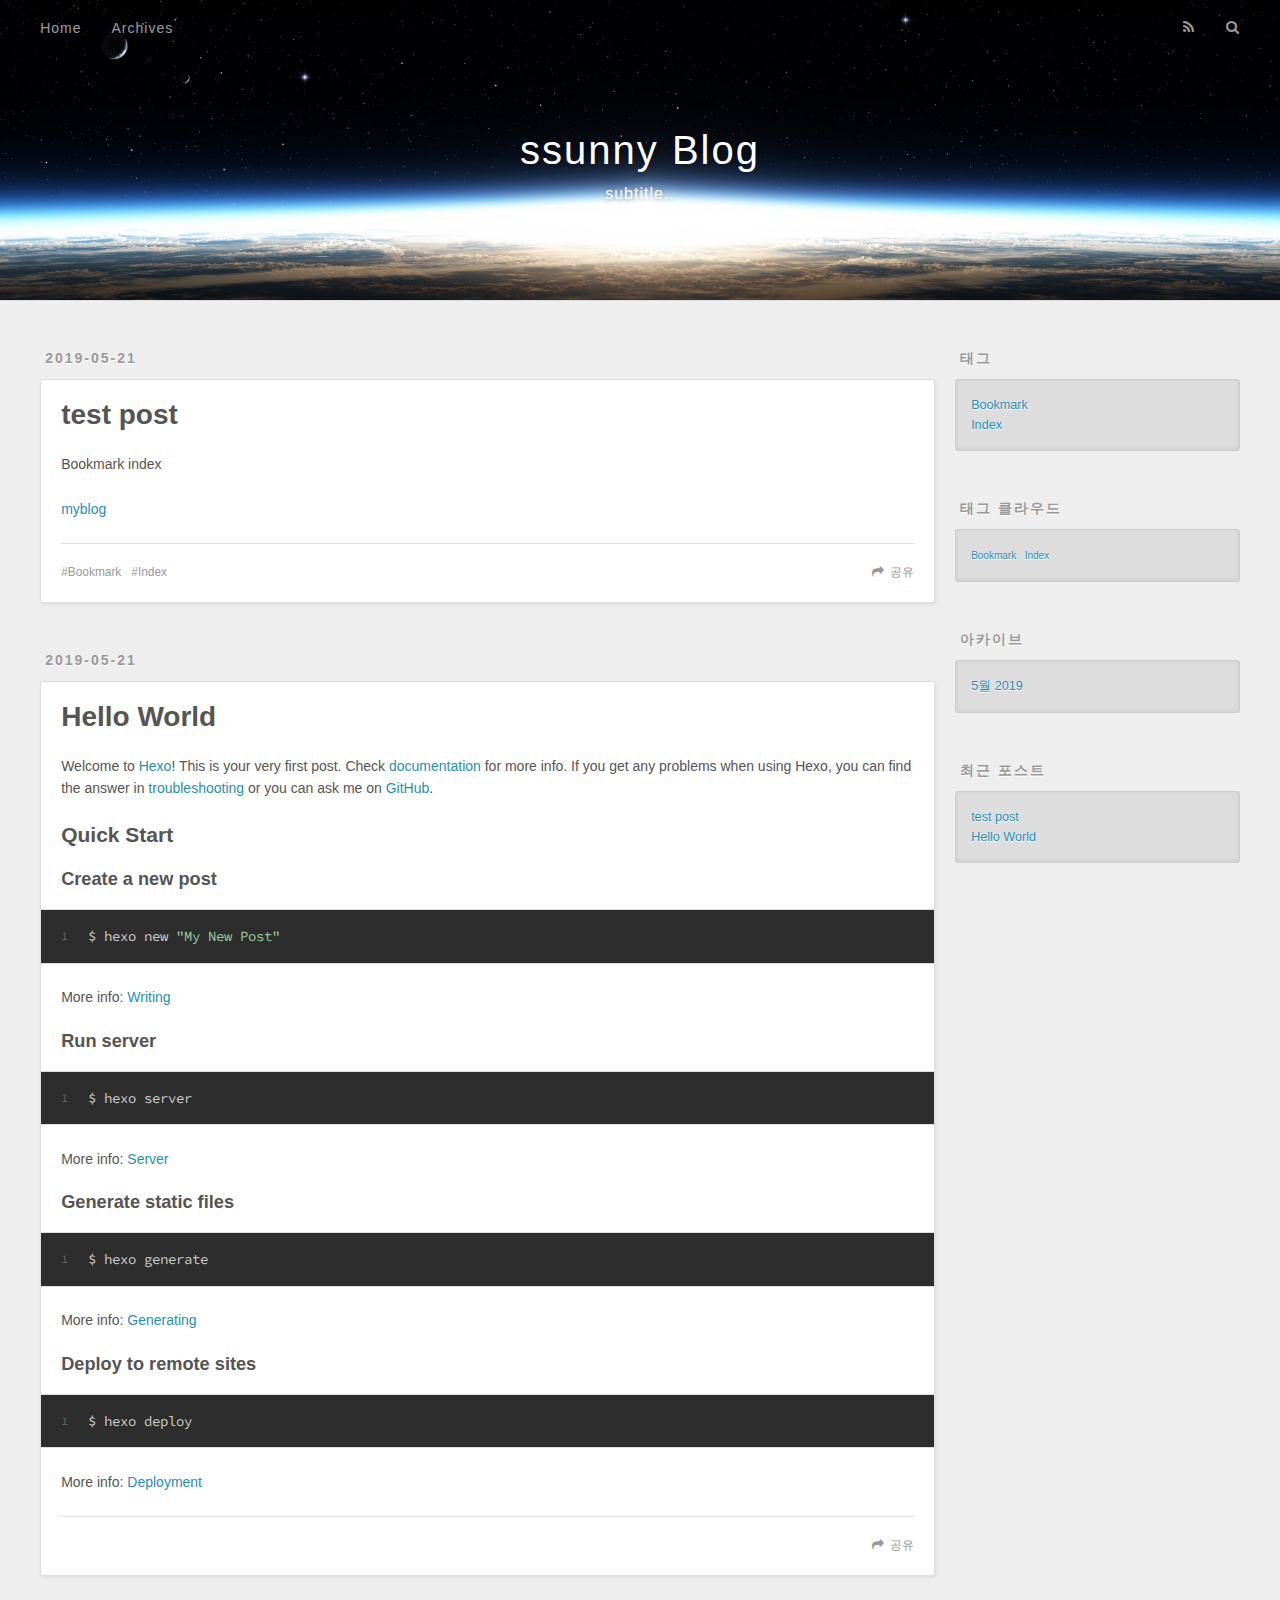
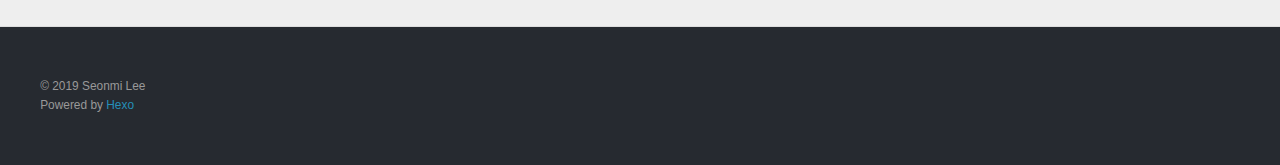
==== index.html @ ccf85081 "Site updated: 2019-05-21 15:06:57" ====
<!DOCTYPE html>
<html>
<head><meta name="generator" content="Hexo 3.8.0">
  <meta charset="utf-8">
  

  
  <title>ssunny Blog</title>
  <meta name="viewport" content="width=device-width, initial-scale=1, maximum-scale=1">
  <meta name="description" content="description..">
<meta name="keywords" content="keywords..">
<meta property="og:type" content="website">
<meta property="og:title" content="ssunny Blog">
<meta property="og:url" content="ssunny119.github.io/index.html">
<meta property="og:site_name" content="ssunny Blog">
<meta property="og:description" content="description..">
<meta property="og:locale" content="ko">
<meta name="twitter:card" content="summary">
<meta name="twitter:title" content="ssunny Blog">
<meta name="twitter:description" content="description..">
  
    <link rel="alternate" href="/atom.xml" title="ssunny Blog" type="application/atom+xml">
  
  
    <link rel="icon" href="/favicon.png">
  
  
    <link href="//fonts.googleapis.com/css?family=Source+Code+Pro" rel="stylesheet" type="text/css">
  
  <link rel="stylesheet" href="/css/style.css">
</head>
</html>
<body>
  <div id="container">
    <div id="wrap">
      <header id="header">
  <div id="banner"></div>
  <div id="header-outer" class="outer">
    <div id="header-title" class="inner">
      <h1 id="logo-wrap">
        <a href="/" id="logo">ssunny Blog</a>
      </h1>
      
        <h2 id="subtitle-wrap">
          <a href="/" id="subtitle">subtitle..</a>
        </h2>
      
    </div>
    <div id="header-inner" class="inner">
      <nav id="main-nav">
        <a id="main-nav-toggle" class="nav-icon"></a>
        
          <a class="main-nav-link" href="/">Home</a>
        
          <a class="main-nav-link" href="/archives">Archives</a>
        
      </nav>
      <nav id="sub-nav">
        
          <a id="nav-rss-link" class="nav-icon" href="/atom.xml" title="RSS Feed"></a>
        
        <a id="nav-search-btn" class="nav-icon" title="검색"></a>
      </nav>
      <div id="search-form-wrap">
        <form action="//google.com/search" method="get" accept-charset="UTF-8" class="search-form"><input type="search" name="q" class="search-form-input" placeholder="Search"><button type="submit" class="search-form-submit">&#xF002;</button><input type="hidden" name="sitesearch" value="ssunny119.github.io"></form>
      </div>
    </div>
  </div>
</header>
      <div class="outer">
        <section id="main">
  
    <article id="post-test-post" class="article article-type-post" itemscope itemprop="blogPost">
  <div class="article-meta">
    <a href="/2019/05/21/test-post/" class="article-date">
  <time datetime="2019-05-21T05:45:54.000Z" itemprop="datePublished">2019-05-21</time>
</a>
    
  </div>
  <div class="article-inner">
    
    
      <header class="article-header">
        
  
    <h1 itemprop="name">
      <a class="article-title" href="/2019/05/21/test-post/">test post</a>
    </h1>
  

      </header>
    
    <div class="article-entry" itemprop="articleBody">
      
        <p>Bookmark index</p>
<p><a href="https://ssunny119.github.io/" target="_blank" rel="noopener">myblog</a></p>

      
    </div>
    <footer class="article-footer">
      <a data-url="ssunny119.github.io/2019/05/21/test-post/" data-id="cjvxdkoug0001xgtlrk31k41q" class="article-share-link">공유</a>
      
      
  <ul class="article-tag-list"><li class="article-tag-list-item"><a class="article-tag-list-link" href="/tags/Bookmark/">Bookmark</a></li><li class="article-tag-list-item"><a class="article-tag-list-link" href="/tags/Index/">Index</a></li></ul>

    </footer>
  </div>
  
</article>


  
    <article id="post-hello-world" class="article article-type-post" itemscope itemprop="blogPost">
  <div class="article-meta">
    <a href="/2019/05/21/hello-world/" class="article-date">
  <time datetime="2019-05-21T05:39:20.491Z" itemprop="datePublished">2019-05-21</time>
</a>
    
  </div>
  <div class="article-inner">
    
    
      <header class="article-header">
        
  
    <h1 itemprop="name">
      <a class="article-title" href="/2019/05/21/hello-world/">Hello World</a>
    </h1>
  

      </header>
    
    <div class="article-entry" itemprop="articleBody">
      
        <p>Welcome to <a href="https://hexo.io/" target="_blank" rel="noopener">Hexo</a>! This is your very first post. Check <a href="https://hexo.io/docs/" target="_blank" rel="noopener">documentation</a> for more info. If you get any problems when using Hexo, you can find the answer in <a href="https://hexo.io/docs/troubleshooting.html" target="_blank" rel="noopener">troubleshooting</a> or you can ask me on <a href="https://github.com/hexojs/hexo/issues" target="_blank" rel="noopener">GitHub</a>.</p>
<h2 id="Quick-Start"><a href="#Quick-Start" class="headerlink" title="Quick Start"></a>Quick Start</h2><h3 id="Create-a-new-post"><a href="#Create-a-new-post" class="headerlink" title="Create a new post"></a>Create a new post</h3><figure class="highlight bash"><table><tr><td class="gutter"><pre><span class="line">1</span><br></pre></td><td class="code"><pre><span class="line">$ hexo new <span class="string">"My New Post"</span></span><br></pre></td></tr></table></figure>
<p>More info: <a href="https://hexo.io/docs/writing.html" target="_blank" rel="noopener">Writing</a></p>
<h3 id="Run-server"><a href="#Run-server" class="headerlink" title="Run server"></a>Run server</h3><figure class="highlight bash"><table><tr><td class="gutter"><pre><span class="line">1</span><br></pre></td><td class="code"><pre><span class="line">$ hexo server</span><br></pre></td></tr></table></figure>
<p>More info: <a href="https://hexo.io/docs/server.html" target="_blank" rel="noopener">Server</a></p>
<h3 id="Generate-static-files"><a href="#Generate-static-files" class="headerlink" title="Generate static files"></a>Generate static files</h3><figure class="highlight bash"><table><tr><td class="gutter"><pre><span class="line">1</span><br></pre></td><td class="code"><pre><span class="line">$ hexo generate</span><br></pre></td></tr></table></figure>
<p>More info: <a href="https://hexo.io/docs/generating.html" target="_blank" rel="noopener">Generating</a></p>
<h3 id="Deploy-to-remote-sites"><a href="#Deploy-to-remote-sites" class="headerlink" title="Deploy to remote sites"></a>Deploy to remote sites</h3><figure class="highlight bash"><table><tr><td class="gutter"><pre><span class="line">1</span><br></pre></td><td class="code"><pre><span class="line">$ hexo deploy</span><br></pre></td></tr></table></figure>
<p>More info: <a href="https://hexo.io/docs/deployment.html" target="_blank" rel="noopener">Deployment</a></p>

      
    </div>
    <footer class="article-footer">
      <a data-url="ssunny119.github.io/2019/05/21/hello-world/" data-id="cjvxdi7qt0000xgtlh7imtyhp" class="article-share-link">공유</a>
      
      
    </footer>
  </div>
  
</article>


  


</section>
        
          <aside id="sidebar">
  
    

  
    
  <div class="widget-wrap">
    <h3 class="widget-title">태그</h3>
    <div class="widget">
      <ul class="tag-list"><li class="tag-list-item"><a class="tag-list-link" href="/tags/Bookmark/">Bookmark</a></li><li class="tag-list-item"><a class="tag-list-link" href="/tags/Index/">Index</a></li></ul>
    </div>
  </div>


  
    
  <div class="widget-wrap">
    <h3 class="widget-title">태그 클라우드</h3>
    <div class="widget tagcloud">
      <a href="/tags/Bookmark/" style="font-size: 10px;">Bookmark</a> <a href="/tags/Index/" style="font-size: 10px;">Index</a>
    </div>
  </div>

  
    
  <div class="widget-wrap">
    <h3 class="widget-title">아카이브</h3>
    <div class="widget">
      <ul class="archive-list"><li class="archive-list-item"><a class="archive-list-link" href="/archives/2019/05/">5월 2019</a></li></ul>
    </div>
  </div>


  
    
  <div class="widget-wrap">
    <h3 class="widget-title">최근 포스트</h3>
    <div class="widget">
      <ul>
        
          <li>
            <a href="/2019/05/21/test-post/">test post</a>
          </li>
        
          <li>
            <a href="/2019/05/21/hello-world/">Hello World</a>
          </li>
        
      </ul>
    </div>
  </div>

  
</aside>
        
      </div>
      <footer id="footer">
  
  <div class="outer">
    <div id="footer-info" class="inner">
      &copy; 2019 Seonmi Lee<br>
      Powered by <a href="http://hexo.io/" target="_blank">Hexo</a>
    </div>
  </div>
</footer>
    </div>
    <nav id="mobile-nav">
  
    <a href="/" class="mobile-nav-link">Home</a>
  
    <a href="/archives" class="mobile-nav-link">Archives</a>
  
</nav>
    

<script src="//ajax.googleapis.com/ajax/libs/jquery/2.0.3/jquery.min.js"></script>


  <link rel="stylesheet" href="/fancybox/jquery.fancybox.css">
  <script src="/fancybox/jquery.fancybox.pack.js"></script>


<script src="/js/script.js"></script>



  </div>
</body>
</html>
---- css/style.css ----
body {
  width: 100%;
}
body:before,
body:after {
  content: "";
  display: table;
}
body:after {
  clear: both;
}
html,
body,
div,
span,
applet,
object,
iframe,
h1,
h2,
h3,
h4,
h5,
h6,
p,
blockquote,
pre,
a,
abbr,
acronym,
address,
big,
cite,
code,
del,
dfn,
em,
img,
ins,
kbd,
q,
s,
samp,
small,
strike,
strong,
sub,
sup,
tt,
var,
dl,
dt,
dd,
ol,
ul,
li,
fieldset,
form,
label,
legend,
table,
caption,
tbody,
tfoot,
thead,
tr,
th,
td {
  margin: 0;
  padding: 0;
  border: 0;
  outline: 0;
  font-weight: inherit;
  font-style: inherit;
  font-family: inherit;
  font-size: 100%;
  vertical-align: baseline;
}
body {
  line-height: 1;
  color: #000;
  background: #fff;
}
ol,
ul {
  list-style: none;
}
table {
  border-collapse: separate;
  border-spacing: 0;
  vertical-align: middle;
}
caption,
th,
td {
  text-align: left;
  font-weight: normal;
  vertical-align: middle;
}
a img {
  border: none;
}
input,
button {
  margin: 0;
  padding: 0;
}
input::-moz-focus-inner,
button::-moz-focus-inner {
  border: 0;
  padding: 0;
}
@font-face {
  font-family: FontAwesome;
  font-style: normal;
  font-weight: normal;
  src: url("fonts/fontawesome-webfont.eot?v=#4.0.3");
  src: url("fonts/fontawesome-webfont.eot?#iefix&v=#4.0.3") format("embedded-opentype"), url("fonts/fontawesome-webfont.woff?v=#4.0.3") format("woff"), url("fonts/fontawesome-webfont.ttf?v=#4.0.3") format("truetype"), url("fonts/fontawesome-webfont.svg#fontawesomeregular?v=#4.0.3") format("svg");
}
html,
body,
#container {
  height: 100%;
}
body {
  background: #eee;
  font: 14px -apple-system, BlinkMacSystemFont, "Segoe UI", "Roboto", "Oxygen", "Ubuntu", "Cantarell", "Fira Sans", "Droid Sans", "Helvetica Neue", sans-serif;
  -webkit-text-size-adjust: 100%;
}
.outer {
  max-width: 1220px;
  margin: 0 auto;
  padding: 0 20px;
}
.outer:before,
.outer:after {
  content: "";
  display: table;
}
.outer:after {
  clear: both;
}
.inner {
  display: inline;
  float: left;
  width: 98.33333333333333%;
  margin: 0 0.833333333333333%;
}
.left,
.alignleft {
  float: left;
}
.right,
.alignright {
  float: right;
}
.clear {
  clear: both;
}
#container {
  position: relative;
}
.mobile-nav-on {
  overflow: hidden;
}
#wrap {
  height: 100%;
  width: 100%;
  position: absolute;
  top: 0;
  left: 0;
  -webkit-transition: 0.2s ease-out;
  -moz-transition: 0.2s ease-out;
  -ms-transition: 0.2s ease-out;
  transition: 0.2s ease-out;
  z-index: 1;
  background: #eee;
}
.mobile-nav-on #wrap {
  left: 280px;
}
@media screen and (min-width: 768px) {
  #main {
    display: inline;
    float: left;
    width: 73.33333333333333%;
    margin: 0 0.833333333333333%;
  }
}
.article-date,
.article-category-link,
.archive-year,
.widget-title {
  text-decoration: none;
  text-transform: uppercase;
  letter-spacing: 2px;
  color: #999;
  margin-bottom: 1em;
  margin-left: 5px;
  line-height: 1em;
  text-shadow: 0 1px #fff;
  font-weight: bold;
}
.article-inner,
.archive-article-inner {
  background: #fff;
  -webkit-box-shadow: 1px 2px 3px #ddd;
  box-shadow: 1px 2px 3px #ddd;
  border: 1px solid #ddd;
  border-radius: 3px;
}
.article-entry h1,
.widget h1 {
  font-size: 2em;
}
.article-entry h2,
.widget h2 {
  font-size: 1.5em;
}
.article-entry h3,
.widget h3 {
  font-size: 1.3em;
}
.article-entry h4,
.widget h4 {
  font-size: 1.2em;
}
.article-entry h5,
.widget h5 {
  font-size: 1em;
}
.article-entry h6,
.widget h6 {
  font-size: 1em;
  color: #999;
}
.article-entry hr,
.widget hr {
  border: 1px dashed #ddd;
}
.article-entry strong,
.widget strong {
  font-weight: bold;
}
.article-entry em,
.widget em,
.article-entry cite,
.widget cite {
  font-style: italic;
}
.article-entry sup,
.widget sup,
.article-entry sub,
.widget sub {
  font-size: 0.75em;
  line-height: 0;
  position: relative;
  vertical-align: baseline;
}
.article-entry sup,
.widget sup {
  top: -0.5em;
}
.article-entry sub,
.widget sub {
  bottom: -0.2em;
}
.article-entry small,
.widget small {
  font-size: 0.85em;
}
.article-entry acronym,
.widget acronym,
.article-entry abbr,
.widget abbr {
  border-bottom: 1px dotted;
}
.article-entry ul,
.widget ul,
.article-entry ol,
.widget ol,
.article-entry dl,
.widget dl {
  margin: 0 20px;
  line-height: 1.6em;
}
.article-entry ul ul,
.widget ul ul,
.article-entry ol ul,
.widget ol ul,
.article-entry ul ol,
.widget ul ol,
.article-entry ol ol,
.widget ol ol {
  margin-top: 0;
  margin-bottom: 0;
}
.article-entry ul,
.widget ul {
  list-style: disc;
}
.article-entry ol,
.widget ol {
  list-style: decimal;
}
.article-entry dt,
.widget dt {
  font-weight: bold;
}
#header {
  height: 300px;
  position: relative;
  border-bottom: 1px solid #ddd;
}
#header:before,
#header:after {
  content: "";
  position: absolute;
  left: 0;
  right: 0;
  height: 40px;
}
#header:before {
  top: 0;
  background: -webkit-linear-gradient(rgba(0,0,0,0.2), transparent);
  background: -moz-linear-gradient(rgba(0,0,0,0.2), transparent);
  background: -ms-linear-gradient(rgba(0,0,0,0.2), transparent);
  background: linear-gradient(rgba(0,0,0,0.2), transparent);
}
#header:after {
  bottom: 0;
  background: -webkit-linear-gradient(transparent, rgba(0,0,0,0.2));
  background: -moz-linear-gradient(transparent, rgba(0,0,0,0.2));
  background: -ms-linear-gradient(transparent, rgba(0,0,0,0.2));
  background: linear-gradient(transparent, rgba(0,0,0,0.2));
}
#header-outer {
  height: 100%;
  position: relative;
}
#header-inner {
  position: relative;
  overflow: hidden;
}
#banner {
  position: absolute;
  top: 0;
  left: 0;
  width: 100%;
  height: 100%;
  background: url("images/banner.jpg") center #000;
  -webkit-background-size: cover;
  -moz-background-size: cover;
  background-size: cover;
  z-index: -1;
}
#header-title {
  text-align: center;
  height: 40px;
  position: absolute;
  top: 50%;
  left: 0;
  margin-top: -20px;
}
#logo,
#subtitle {
  text-decoration: none;
  color: #fff;
  font-weight: 300;
  text-shadow: 0 1px 4px rgba(0,0,0,0.3);
}
#logo {
  font-size: 40px;
  line-height: 40px;
  letter-spacing: 2px;
}
#subtitle {
  font-size: 16px;
  line-height: 16px;
  letter-spacing: 1px;
}
#subtitle-wrap {
  margin-top: 16px;
}
#main-nav {
  float: left;
  margin-left: -15px;
}
.nav-icon,
.main-nav-link {
  float: left;
  color: #fff;
  opacity: 0.6;
  text-decoration: none;
  text-shadow: 0 1px rgba(0,0,0,0.2);
  -webkit-transition: opacity 0.2s;
  -moz-transition: opacity 0.2s;
  -ms-transition: opacity 0.2s;
  transition: opacity 0.2s;
  display: block;
  padding: 20px 15px;
}
.nav-icon:hover,
.main-nav-link:hover {
  opacity: 1;
}
.nav-icon {
  font-family: FontAwesome;
  text-align: center;
  font-size: 14px;
  width: 14px;
  height: 14px;
  padding: 20px 15px;
  position: relative;
  cursor: pointer;
}
.main-nav-link {
  font-weight: 300;
  letter-spacing: 1px;
}
@media screen and (max-width: 479px) {
  .main-nav-link {
    display: none;
  }
}
#main-nav-toggle {
  display: none;
}
#main-nav-toggle:before {
  content: "\f0c9";
}
@media screen and (max-width: 479px) {
  #main-nav-toggle {
    display: block;
  }
}
#sub-nav {
  float: right;
  margin-right: -15px;
}
#nav-rss-link:before {
  content: "\f09e";
}
#nav-search-btn:before {
  content: "\f002";
}
#search-form-wrap {
  position: absolute;
  top: 15px;
  width: 150px;
  height: 30px;
  right: -150px;
  opacity: 0;
  -webkit-transition: 0.2s ease-out;
  -moz-transition: 0.2s ease-out;
  -ms-transition: 0.2s ease-out;
  transition: 0.2s ease-out;
}
#search-form-wrap.on {
  opacity: 1;
  right: 0;
}
@media screen and (max-width: 479px) {
  #search-form-wrap {
    width: 100%;
    right: -100%;
  }
}
.search-form {
  position: absolute;
  top: 0;
  left: 0;
  right: 0;
  background: #fff;
  padding: 5px 15px;
  border-radius: 15px;
  -webkit-box-shadow: 0 0 10px rgba(0,0,0,0.3);
  box-shadow: 0 0 10px rgba(0,0,0,0.3);
}
.search-form-input {
  border: none;
  background: none;
  color: #555;
  width: 100%;
  font: 13px -apple-system, BlinkMacSystemFont, "Segoe UI", "Roboto", "Oxygen", "Ubuntu", "Cantarell", "Fira Sans", "Droid Sans", "Helvetica Neue", sans-serif;
  outline: none;
}
.search-form-input::-webkit-search-results-decoration,
.search-form-input::-webkit-search-cancel-button {
  -webkit-appearance: none;
}
.search-form-submit {
  position: absolute;
  top: 50%;
  right: 10px;
  margin-top: -7px;
  font: 13px FontAwesome;
  border: none;
  background: none;
  color: #bbb;
  cursor: pointer;
}
.search-form-submit:hover,
.search-form-submit:focus {
  color: #777;
}
.article {
  margin: 50px 0;
}
.article-inner {
  overflow: hidden;
}
.article-meta:before,
.article-meta:after {
  content: "";
  display: table;
}
.article-meta:after {
  clear: both;
}
.article-date {
  float: left;
}
.article-category {
  float: left;
  line-height: 1em;
  color: #ccc;
  text-shadow: 0 1px #fff;
  margin-left: 8px;
}
.article-category:before {
  content: "\2022";
}
.article-category-link {
  margin: 0 12px 1em;
}
.article-header {
  padding: 20px 20px 0;
}
.article-title {
  text-decoration: none;
  font-size: 2em;
  font-weight: bold;
  color: #555;
  line-height: 1.1em;
  -webkit-transition: color 0.2s;
  -moz-transition: color 0.2s;
  -ms-transition: color 0.2s;
  transition: color 0.2s;
}
a.article-title:hover {
  color: #258fb8;
}
.article-entry {
  color: #555;
  padding: 0 20px;
}
.article-entry:before,
.article-entry:after {
  content: "";
  display: table;
}
.article-entry:after {
  clear: both;
}
.article-entry p,
.article-entry table {
  line-height: 1.6em;
  margin: 1.6em 0;
}
.article-entry h1,
.article-entry h2,
.article-entry h3,
.article-entry h4,
.article-entry h5,
.article-entry h6 {
  font-weight: bold;
}
.article-entry h1,
.article-entry h2,
.article-entry h3,
.article-entry h4,
.article-entry h5,
.article-entry h6 {
  line-height: 1.1em;
  margin: 1.1em 0;
}
.article-entry a {
  color: #258fb8;
  text-decoration: none;
}
.article-entry a:hover {
  text-decoration: underline;
}
.article-entry ul,
.article-entry ol,
.article-entry dl {
  margin-top: 1.6em;
  margin-bottom: 1.6em;
}
.article-entry img,
.article-entry video {
  max-width: 100%;
  height: auto;
  display: block;
  margin: auto;
}
.article-entry iframe {
  border: none;
}
.article-entry table {
  width: 100%;
  border-collapse: collapse;
  border-spacing: 0;
}
.article-entry th {
  font-weight: bold;
  border-bottom: 3px solid #ddd;
  padding-bottom: 0.5em;
}
.article-entry td {
  border-bottom: 1px solid #ddd;
  padding: 10px 0;
}
.article-entry blockquote {
  font-family: Georgia, "Times New Roman", serif;
  font-size: 1.4em;
  margin: 1.6em 20px;
  text-align: center;
}
.article-entry blockquote footer {
  font-size: 14px;
  margin: 1.6em 0;
  font-family: -apple-system, BlinkMacSystemFont, "Segoe UI", "Roboto", "Oxygen", "Ubuntu", "Cantarell", "Fira Sans", "Droid Sans", "Helvetica Neue", sans-serif;
}
.article-entry blockquote footer cite:before {
  content: "—";
  padding: 0 0.5em;
}
.article-entry .pullquote {
  text-align: left;
  width: 45%;
  margin: 0;
}
.article-entry .pullquote.left {
  margin-left: 0.5em;
  margin-right: 1em;
}
.article-entry .pullquote.right {
  margin-right: 0.5em;
  margin-left: 1em;
}
.article-entry .caption {
  color: #999;
  display: block;
  font-size: 0.9em;
  margin-top: 0.5em;
  position: relative;
  text-align: center;
}
.article-entry .video-container {
  position: relative;
  padding-top: 56.25%;
  height: 0;
  overflow: hidden;
}
.article-entry .video-container iframe,
.article-entry .video-container object,
.article-entry .video-container embed {
  position: absolute;
  top: 0;
  left: 0;
  width: 100%;
  height: 100%;
  margin-top: 0;
}
.article-more-link a {
  display: inline-block;
  line-height: 1em;
  padding: 6px 15px;
  border-radius: 15px;
  background: #eee;
  color: #999;
  text-shadow: 0 1px #fff;
  text-decoration: none;
}
.article-more-link a:hover {
  background: #258fb8;
  color: #fff;
  text-decoration: none;
  text-shadow: 0 1px #1e7293;
}
.article-footer {
  font-size: 0.85em;
  line-height: 1.6em;
  border-top: 1px solid #ddd;
  padding-top: 1.6em;
  margin: 0 20px 20px;
}
.article-footer:before,
.article-footer:after {
  content: "";
  display: table;
}
.article-footer:after {
  clear: both;
}
.article-footer a {
  color: #999;
  text-decoration: none;
}
.article-footer a:hover {
  color: #555;
}
.article-tag-list-item {
  float: left;
  margin-right: 10px;
}
.article-tag-list-link:before {
  content: "#";
}
.article-comment-link {
  float: right;
}
.article-comment-link:before {
  content: "\f075";
  font-family: FontAwesome;
  padding-right: 8px;
}
.article-share-link {
  cursor: pointer;
  float: right;
  margin-left: 20px;
}
.article-share-link:before {
  content: "\f064";
  font-family: FontAwesome;
  padding-right: 6px;
}
#article-nav {
  position: relative;
}
#article-nav:before,
#article-nav:after {
  content: "";
  display: table;
}
#article-nav:after {
  clear: both;
}
@media screen and (min-width: 768px) {
  #article-nav {
    margin: 50px 0;
  }
  #article-nav:before {
    width: 8px;
    height: 8px;
    position: absolute;
    top: 50%;
    left: 50%;
    margin-top: -4px;
    margin-left: -4px;
    content: "";
    border-radius: 50%;
    background: #ddd;
    -webkit-box-shadow: 0 1px 2px #fff;
    box-shadow: 0 1px 2px #fff;
  }
}
.article-nav-link-wrap {
  text-decoration: none;
  text-shadow: 0 1px #fff;
  color: #999;
  -webkit-box-sizing: border-box;
  -moz-box-sizing: border-box;
  box-sizing: border-box;
  margin-top: 50px;
  text-align: center;
  display: block;
}
.article-nav-link-wrap:hover {
  color: #555;
}
@media screen and (min-width: 768px) {
  .article-nav-link-wrap {
    width: 50%;
    margin-top: 0;
  }
}
@media screen and (min-width: 768px) {
  #article-nav-newer {
    float: left;
    text-align: right;
    padding-right: 20px;
  }
}
@media screen and (min-width: 768px) {
  #article-nav-older {
    float: right;
    text-align: left;
    padding-left: 20px;
  }
}
.article-nav-caption {
  text-transform: uppercase;
  letter-spacing: 2px;
  color: #ddd;
  line-height: 1em;
  font-weight: bold;
}
#article-nav-newer .article-nav-caption {
  margin-right: -2px;
}
.article-nav-title {
  font-size: 0.85em;
  line-height: 1.6em;
  margin-top: 0.5em;
}
.article-share-box {
  position: absolute;
  display: none;
  background: #fff;
  -webkit-box-shadow: 1px 2px 10px rgba(0,0,0,0.2);
  box-shadow: 1px 2px 10px rgba(0,0,0,0.2);
  border-radius: 3px;
  margin-left: -145px;
  overflow: hidden;
  z-index: 1;
}
.article-share-box.on {
  display: block;
}
.article-share-input {
  width: 100%;
  background: none;
  -webkit-box-sizing: border-box;
  -moz-box-sizing: border-box;
  box-sizing: border-box;
  font: 14px -apple-system, BlinkMacSystemFont, "Segoe UI", "Roboto", "Oxygen", "Ubuntu", "Cantarell", "Fira Sans", "Droid Sans", "Helvetica Neue", sans-serif;
  padding: 0 15px;
  color: #555;
  outline: none;
  border: 1px solid #ddd;
  border-radius: 3px 3px 0 0;
  height: 36px;
  line-height: 36px;
}
.article-share-links {
  background: #eee;
}
.article-share-links:before,
.article-share-links:after {
  content: "";
  display: table;
}
.article-share-links:after {
  clear: both;
}
.article-share-twitter,
.article-share-facebook,
.article-share-pinterest,
.article-share-google {
  width: 50px;
  height: 36px;
  display: block;
  float: left;
  position: relative;
  color: #999;
  text-shadow: 0 1px #fff;
}
.article-share-twitter:before,
.article-share-facebook:before,
.article-share-pinterest:before,
.article-share-google:before {
  font-size: 20px;
  font-family: FontAwesome;
  width: 20px;
  height: 20px;
  position: absolute;
  top: 50%;
  left: 50%;
  margin-top: -10px;
  margin-left: -10px;
  text-align: center;
}
.article-share-twitter:hover,
.article-share-facebook:hover,
.article-share-pinterest:hover,
.article-share-google:hover {
  color: #fff;
}
.article-share-twitter:before {
  content: "\f099";
}
.article-share-twitter:hover {
  background: #00aced;
  text-shadow: 0 1px #008abe;
}
.article-share-facebook:before {
  content: "\f09a";
}
.article-share-facebook:hover {
  background: #3b5998;
  text-shadow: 0 1px #2f477a;
}
.article-share-pinterest:before {
  content: "\f0d2";
}
.article-share-pinterest:hover {
  background: #cb2027;
  text-shadow: 0 1px #a21a1f;
}
.article-share-google:before {
  content: "\f0d5";
}
.article-share-google:hover {
  background: #dd4b39;
  text-shadow: 0 1px #be3221;
}
.article-gallery {
  background: #000;
  position: relative;
}
.article-gallery-photos {
  position: relative;
  overflow: hidden;
}
.article-gallery-img {
  display: none;
  max-width: 100%;
}
.article-gallery-img:first-child {
  display: block;
}
.article-gallery-img.loaded {
  position: absolute;
  display: block;
}
.article-gallery-img img {
  display: block;
  max-width: 100%;
  margin: 0 auto;
}
#comments {
  background: #fff;
  -webkit-box-shadow: 1px 2px 3px #ddd;
  box-shadow: 1px 2px 3px #ddd;
  padding: 20px;
  border: 1px solid #ddd;
  border-radius: 3px;
  margin: 50px 0;
}
#comments a {
  color: #258fb8;
}
.archives-wrap {
  margin: 50px 0;
}
.archives:before,
.archives:after {
  content: "";
  display: table;
}
.archives:after {
  clear: both;
}
.archive-year-wrap {
  margin-bottom: 1em;
}
.archives {
  -webkit-column-gap: 10px;
  -moz-column-gap: 10px;
  column-gap: 10px;
}
@media screen and (min-width: 480px) and (max-width: 767px) {
  .archives {
    -webkit-column-count: 2;
    -moz-column-count: 2;
    column-count: 2;
  }
}
@media screen and (min-width: 768px) {
  .archives {
    -webkit-column-count: 3;
    -moz-column-count: 3;
    column-count: 3;
  }
}
.archive-article {
  -webkit-column-break-inside: avoid;
  page-break-inside: avoid;
  overflow: hidden;
  break-inside: avoid-column;
}
.archive-article-inner {
  padding: 10px;
  margin-bottom: 15px;
}
.archive-article-title {
  text-decoration: none;
  font-weight: bold;
  color: #555;
  -webkit-transition: color 0.2s;
  -moz-transition: color 0.2s;
  -ms-transition: color 0.2s;
  transition: color 0.2s;
  line-height: 1.6em;
}
.archive-article-title:hover {
  color: #258fb8;
}
.archive-article-footer {
  margin-top: 1em;
}
.archive-article-date {
  color: #999;
  text-decoration: none;
  font-size: 0.85em;
  line-height: 1em;
  margin-bottom: 0.5em;
  display: block;
}
#page-nav {
  margin: 50px auto;
  background: #fff;
  -webkit-box-shadow: 1px 2px 3px #ddd;
  box-shadow: 1px 2px 3px #ddd;
  border: 1px solid #ddd;
  border-radius: 3px;
  text-align: center;
  color: #999;
  overflow: hidden;
}
#page-nav:before,
#page-nav:after {
  content: "";
  display: table;
}
#page-nav:after {
  clear: both;
}
#page-nav a,
#page-nav span {
  padding: 10px 20px;
  line-height: 1;
  height: 2ex;
}
#page-nav a {
  color: #999;
  text-decoration: none;
}
#page-nav a:hover {
  background: #999;
  color: #fff;
}
#page-nav .prev {
  float: left;
}
#page-nav .next {
  float: right;
}
#page-nav .page-number {
  display: inline-block;
}
@media screen and (max-width: 479px) {
  #page-nav .page-number {
    display: none;
  }
}
#page-nav .current {
  color: #555;
  font-weight: bold;
}
#page-nav .space {
  color: #ddd;
}
#footer {
  background: #262a30;
  padding: 50px 0;
  border-top: 1px solid #ddd;
  color: #999;
}
#footer a {
  color: #258fb8;
  text-decoration: none;
}
#footer a:hover {
  text-decoration: underline;
}
#footer-info {
  line-height: 1.6em;
  font-size: 0.85em;
}
.article-entry pre,
.article-entry .highlight {
  background: #2d2d2d;
  margin: 0 -20px;
  padding: 15px 20px;
  border-style: solid;
  border-color: #ddd;
  border-width: 1px 0;
  overflow: auto;
  color: #ccc;
  line-height: 22.400000000000002px;
}
.article-entry .highlight .gutter pre,
.article-entry .gist .gist-file .gist-data .line-numbers {
  color: #666;
  font-size: 0.85em;
}
.article-entry pre,
.article-entry code {
  font-family: "Source Code Pro", Consolas, Monaco, Menlo, Consolas, monospace;
}
.article-entry code {
  background: #eee;
  text-shadow: 0 1px #fff;
  padding: 0 0.3em;
}
.article-entry pre code {
  background: none;
  text-shadow: none;
  padding: 0;
}
.article-entry .highlight pre {
  border: none;
  margin: 0;
  padding: 0;
}
.article-entry .highlight table {
  margin: 0;
  width: auto;
}
.article-entry .highlight td {
  border: none;
  padding: 0;
}
.article-entry .highlight figcaption {
  font-size: 0.85em;
  color: #999;
  line-height: 1em;
  margin-bottom: 1em;
}
.article-entry .highlight figcaption:before,
.article-entry .highlight figcaption:after {
  content: "";
  display: table;
}
.article-entry .highlight figcaption:after {
  clear: both;
}
.article-entry .highlight figcaption a {
  float: right;
}
.article-entry .highlight .gutter pre {
  text-align: right;
  padding-right: 20px;
}
.article-entry .highlight .line {
  height: 22.400000000000002px;
}
.article-entry .highlight .line.marked {
  background: #515151;
}
.article-entry .gist {
  margin: 0 -20px;
  border-style: solid;
  border-color: #ddd;
  border-width: 1px 0;
  background: #2d2d2d;
  padding: 15px 20px 15px 0;
}
.article-entry .gist .gist-file {
  border: none;
  font-family: "Source Code Pro", Consolas, Monaco, Menlo, Consolas, monospace;
  margin: 0;
}
.article-entry .gist .gist-file .gist-data {
  background: none;
  border: none;
}
.article-entry .gist .gist-file .gist-data .line-numbers {
  background: none;
  border: none;
  padding: 0 20px 0 0;
}
.article-entry .gist .gist-file .gist-data .line-data {
  padding: 0 !important;
}
.article-entry .gist .gist-file .highlight {
  margin: 0;
  padding: 0;
  border: none;
}
.article-entry .gist .gist-file .gist-meta {
  background: #2d2d2d;
  color: #999;
  font: 0.85em -apple-system, BlinkMacSystemFont, "Segoe UI", "Roboto", "Oxygen", "Ubuntu", "Cantarell", "Fira Sans", "Droid Sans", "Helvetica Neue", sans-serif;
  text-shadow: 0 0;
  padding: 0;
  margin-top: 1em;
  margin-left: 20px;
}
.article-entry .gist .gist-file .gist-meta a {
  color: #258fb8;
  font-weight: normal;
}
.article-entry .gist .gist-file .gist-meta a:hover {
  text-decoration: underline;
}
pre .comment,
pre .title {
  color: #999;
}
pre .variable,
pre .attribute,
pre .tag,
pre .regexp,
pre .ruby .constant,
pre .xml .tag .title,
pre .xml .pi,
pre .xml .doctype,
pre .html .doctype,
pre .css .id,
pre .css .class,
pre .css .pseudo {
  color: #f2777a;
}
pre .number,
pre .preprocessor,
pre .built_in,
pre .literal,
pre .params,
pre .constant {
  color: #f99157;
}
pre .class,
pre .ruby .class .title,
pre .css .rules .attribute {
  color: #9c9;
}
pre .string,
pre .value,
pre .inheritance,
pre .header,
pre .ruby .symbol,
pre .xml .cdata {
  color: #9c9;
}
pre .css .hexcolor {
  color: #6cc;
}
pre .function,
pre .python .decorator,
pre .python .title,
pre .ruby .function .title,
pre .ruby .title .keyword,
pre .perl .sub,
pre .javascript .title,
pre .coffeescript .title {
  color: #69c;
}
pre .keyword,
pre .javascript .function {
  color: #c9c;
}
@media screen and (max-width: 479px) {
  #mobile-nav {
    position: absolute;
    top: 0;
    left: 0;
    width: 280px;
    height: 100%;
    background: #191919;
    border-right: 1px solid #fff;
  }
}
@media screen and (max-width: 479px) {
  .mobile-nav-link {
    display: block;
    color: #999;
    text-decoration: none;
    padding: 15px 20px;
    font-weight: bold;
  }
  .mobile-nav-link:hover {
    color: #fff;
  }
}
@media screen and (min-width: 768px) {
  #sidebar {
    display: inline;
    float: left;
    width: 23.333333333333332%;
    margin: 0 0.833333333333333%;
  }
}
.widget-wrap {
  margin: 50px 0;
}
.widget {
  color: #777;
  text-shadow: 0 1px #fff;
  background: #ddd;
  -webkit-box-shadow: 0 -1px 4px #ccc inset;
  box-shadow: 0 -1px 4px #ccc inset;
  border: 1px solid #ccc;
  padding: 15px;
  border-radius: 3px;
}
.widget a {
  color: #258fb8;
  text-decoration: none;
}
.widget a:hover {
  text-decoration: underline;
}
.widget ul ul,
.widget ol ul,
.widget dl ul,
.widget ul ol,
.widget ol ol,
.widget dl ol,
.widget ul dl,
.widget ol dl,
.widget dl dl {
  margin-left: 15px;
  list-style: disc;
}
.widget {
  line-height: 1.6em;
  word-wrap: break-word;
  font-size: 0.9em;
}
.widget ul,
.widget ol {
  list-style: none;
  margin: 0;
}
.widget ul ul,
.widget ol ul,
.widget ul ol,
.widget ol ol {
  margin: 0 20px;
}
.widget ul ul,
.widget ol ul {
  list-style: disc;
}
.widget ul ol,
.widget ol ol {
  list-style: decimal;
}
.category-list-count,
.tag-list-count,
.archive-list-count {
  padding-left: 5px;
  color: #999;
  font-size: 0.85em;
}
.category-list-count:before,
.tag-list-count:before,
.archive-list-count:before {
  content: "(";
}
.category-list-count:after,
.tag-list-count:after,
.archive-list-count:after {
  content: ")";
}
.tagcloud a {
  margin-right: 5px;
  display: inline-block;
}
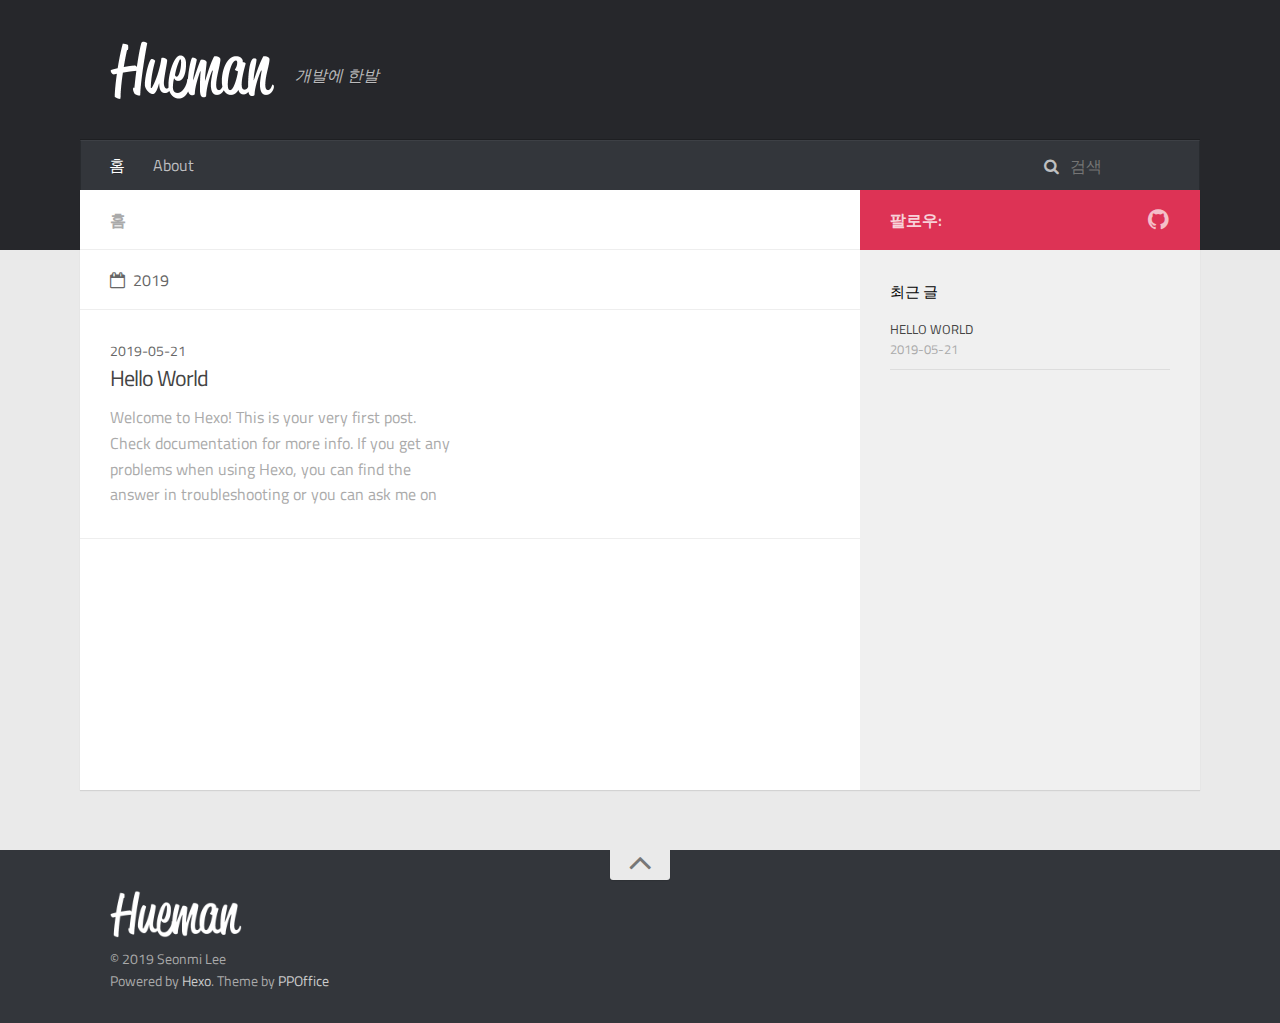
==== commit 71de4800: "Site updated: 2019-05-21 17:39:11" ====
--- a/index.html
+++ b/index.html
@@ -1,250 +1,294 @@
 <!DOCTYPE html>
 <html>
 <head><meta name="generator" content="Hexo 3.8.0">
-  <meta charset="utf-8">
-  
-
-  
-  <title>ssunny Blog</title>
-  <meta name="viewport" content="width=device-width, initial-scale=1, maximum-scale=1">
-  <meta name="description" content="description..">
+    <meta charset="utf-8">
+
+    
+
+    
+    <title>Ssunny Blog</title>
+    
+    <meta name="viewport" content="width=device-width, initial-scale=1, maximum-scale=1">
+    
+    <meta name="description" content="description..">
 <meta name="keywords" content="keywords..">
 <meta property="og:type" content="website">
-<meta property="og:title" content="ssunny Blog">
+<meta property="og:title" content="Ssunny Blog">
 <meta property="og:url" content="ssunny119.github.io/index.html">
-<meta property="og:site_name" content="ssunny Blog">
+<meta property="og:site_name" content="Ssunny Blog">
 <meta property="og:description" content="description..">
 <meta property="og:locale" content="ko">
 <meta name="twitter:card" content="summary">
-<meta name="twitter:title" content="ssunny Blog">
+<meta name="twitter:title" content="Ssunny Blog">
 <meta name="twitter:description" content="description..">
-  
-    <link rel="alternate" href="/atom.xml" title="ssunny Blog" type="application/atom+xml">
-  
-  
-    <link rel="icon" href="/favicon.png">
-  
-  
-    <link href="//fonts.googleapis.com/css?family=Source+Code+Pro" rel="stylesheet" type="text/css">
-  
-  <link rel="stylesheet" href="/css/style.css">
+    
+
+    
+
+    
+
+    <link rel="stylesheet" href="/libs/font-awesome/css/font-awesome.min.css">
+    <link rel="stylesheet" href="/libs/titillium-web/styles.css">
+    <link rel="stylesheet" href="/libs/source-code-pro/styles.css">
+
+    <link rel="stylesheet" href="/css/style.css">
+
+    <script src="/libs/jquery/3.3.1/jquery.min.js"></script>
+    
+    
+        <link rel="stylesheet" href="/libs/lightgallery/css/lightgallery.min.css">
+    
+    
+        <link rel="stylesheet" href="/libs/justified-gallery/justifiedGallery.min.css">
+    
+    
+    
+
+
 </head>
 </html>
 <body>
-  <div id="container">
     <div id="wrap">
-      <header id="header">
-  <div id="banner"></div>
-  <div id="header-outer" class="outer">
-    <div id="header-title" class="inner">
-      <h1 id="logo-wrap">
-        <a href="/" id="logo">ssunny Blog</a>
-      </h1>
-      
-        <h2 id="subtitle-wrap">
-          <a href="/" id="subtitle">subtitle..</a>
-        </h2>
-      
-    </div>
-    <div id="header-inner" class="inner">
-      <nav id="main-nav">
-        <a id="main-nav-toggle" class="nav-icon"></a>
-        
-          <a class="main-nav-link" href="/">Home</a>
-        
-          <a class="main-nav-link" href="/archives">Archives</a>
-        
-      </nav>
-      <nav id="sub-nav">
-        
-          <a id="nav-rss-link" class="nav-icon" href="/atom.xml" title="RSS Feed"></a>
-        
-        <a id="nav-search-btn" class="nav-icon" title="검색"></a>
-      </nav>
-      <div id="search-form-wrap">
-        <form action="//google.com/search" method="get" accept-charset="UTF-8" class="search-form"><input type="search" name="q" class="search-form-input" placeholder="Search"><button type="submit" class="search-form-submit">&#xF002;</button><input type="hidden" name="sitesearch" value="ssunny119.github.io"></form>
-      </div>
-    </div>
-  </div>
+        <header id="header">
+    <div id="header-outer" class="outer">
+        <div class="container">
+            <div class="container-inner">
+                <div id="header-title">
+                    <h1 class="logo-wrap">
+                        <a href="/" class="logo"></a>
+                    </h1>
+                    
+                        <h2 class="subtitle-wrap">
+                            <p class="subtitle">개발에 한발</p>
+                        </h2>
+                    
+                </div>
+                <div id="header-inner" class="nav-container">
+                    <a id="main-nav-toggle" class="nav-icon fa fa-bars"></a>
+                    <div class="nav-container-inner">
+                        <ul id="main-nav">
+                            
+                                <li class="main-nav-list-item">
+                                    <a class="main-nav-list-link" href="/">홈</a>
+                                </li>
+                            
+                                        
+                                    
+                                <li class="main-nav-list-item">
+                                    <a class="main-nav-list-link" href="/about/index.html">About</a>
+                                </li>
+                            
+                        </ul>
+                        <nav id="sub-nav">
+                            <div id="search-form-wrap">
+
+    <form class="search-form">
+        <input type="text" class="ins-search-input search-form-input" placeholder="검색">
+        <button type="submit" class="search-form-submit"></button>
+    </form>
+    <div class="ins-search">
+    <div class="ins-search-mask"></div>
+    <div class="ins-search-container">
+        <div class="ins-input-wrapper">
+            <input type="text" class="ins-search-input" placeholder="Type something...">
+            <span class="ins-close ins-selectable"><i class="fa fa-times-circle"></i></span>
+        </div>
+        <div class="ins-section-wrapper">
+            <div class="ins-section-container"></div>
+        </div>
+    </div>
+</div>
+<script>
+(function (window) {
+    var INSIGHT_CONFIG = {
+        TRANSLATION: {
+            POSTS: '포스트',
+            PAGES: 'Pages',
+            CATEGORIES: '카테고리',
+            TAGS: '태그',
+            UNTITLED: '(Untitled)',
+        },
+        ROOT_URL: '/',
+        CONTENT_URL: '/content.json',
+    };
+    window.INSIGHT_CONFIG = INSIGHT_CONFIG;
+})(window);
+</script>
+<script src="/js/insight.js"></script>
+
+</div>
+                        </nav>
+                    </div>
+                </div>
+            </div>
+        </div>
+    </div>
 </header>
-      <div class="outer">
-        <section id="main">
-  
-    <article id="post-test-post" class="article article-type-post" itemscope itemprop="blogPost">
-  <div class="article-meta">
-    <a href="/2019/05/21/test-post/" class="article-date">
-  <time datetime="2019-05-21T05:45:54.000Z" itemprop="datePublished">2019-05-21</time>
-</a>
-    
-  </div>
-  <div class="article-inner">
-    
-    
-      <header class="article-header">
-        
-  
-    <h1 itemprop="name">
-      <a class="article-title" href="/2019/05/21/test-post/">test post</a>
+        <div class="container">
+            <div class="main-body container-inner">
+                <div class="main-body-inner">
+                    <section id="main">
+                        <div class="main-body-header">
+    <h1 class="header">
+    
+    <em class="page-title-link" data-url="home">홈</em>
     </h1>
-  
-
-      </header>
-    
-    <div class="article-entry" itemprop="articleBody">
-      
-        <p>Bookmark index</p>
-<p><a href="https://ssunny119.github.io/" target="_blank" rel="noopener">myblog</a></p>
-
-      
-    </div>
-    <footer class="article-footer">
-      <a data-url="ssunny119.github.io/2019/05/21/test-post/" data-id="cjvxdkoug0001xgtlrk31k41q" class="article-share-link">공유</a>
-      
-      
-  <ul class="article-tag-list"><li class="article-tag-list-item"><a class="article-tag-list-link" href="/tags/Bookmark/">Bookmark</a></li><li class="article-tag-list-item"><a class="article-tag-list-link" href="/tags/Index/">Index</a></li></ul>
-
-    </footer>
-  </div>
-  
+</div>
+
+                        <div class="main-body-content">
+                            
+
+    
+    
+        
+        
+        <section class="archives-wrap">
+            <div class="archive-year-wrap">
+                <a href="/archives/2019" class="archive-year"><i class="icon fa fa-calendar-o"></i>2019</a>
+            </div>
+            <div class="archives">
+    
+    
+    
+        <div class="article-row">
+    
+        <article class="article article-summary">
+    <div class="article-summary-inner">
+        
+        <div class="article-meta">
+            <div class="category">
+            
+            </div>
+            <div class="date"><time datetime="2019-05-21T05:39:20.491Z" itemprop="datePublished">2019-05-21</time></div>
+        </div>
+        
+    
+        <h1 class="article-title" itemprop="name">
+        <a href="/2019/05/21/hello-world/">Hello World</a>
+        </h1>
+    
+
+        <p class="article-excerpt">
+            Welcome to Hexo! This is your very first post. Check documentation for more info. If you get any problems when using Hexo, you can find the answer in troubleshooting or you can ask me on GitHub.
+Quick
+        </p>
+    </div>
 </article>
-
-
-  
-    <article id="post-hello-world" class="article article-type-post" itemscope itemprop="blogPost">
-  <div class="article-meta">
-    <a href="/2019/05/21/hello-world/" class="article-date">
-  <time datetime="2019-05-21T05:39:20.491Z" itemprop="datePublished">2019-05-21</time>
-</a>
-    
-  </div>
-  <div class="article-inner">
-    
-    
-      <header class="article-header">
-        
-  
-    <h1 itemprop="name">
-      <a class="article-title" href="/2019/05/21/hello-world/">Hello World</a>
-    </h1>
-  
-
-      </header>
-    
-    <div class="article-entry" itemprop="articleBody">
-      
-        <p>Welcome to <a href="https://hexo.io/" target="_blank" rel="noopener">Hexo</a>! This is your very first post. Check <a href="https://hexo.io/docs/" target="_blank" rel="noopener">documentation</a> for more info. If you get any problems when using Hexo, you can find the answer in <a href="https://hexo.io/docs/troubleshooting.html" target="_blank" rel="noopener">troubleshooting</a> or you can ask me on <a href="https://github.com/hexojs/hexo/issues" target="_blank" rel="noopener">GitHub</a>.</p>
-<h2 id="Quick-Start"><a href="#Quick-Start" class="headerlink" title="Quick Start"></a>Quick Start</h2><h3 id="Create-a-new-post"><a href="#Create-a-new-post" class="headerlink" title="Create a new post"></a>Create a new post</h3><figure class="highlight bash"><table><tr><td class="gutter"><pre><span class="line">1</span><br></pre></td><td class="code"><pre><span class="line">$ hexo new <span class="string">"My New Post"</span></span><br></pre></td></tr></table></figure>
-<p>More info: <a href="https://hexo.io/docs/writing.html" target="_blank" rel="noopener">Writing</a></p>
-<h3 id="Run-server"><a href="#Run-server" class="headerlink" title="Run server"></a>Run server</h3><figure class="highlight bash"><table><tr><td class="gutter"><pre><span class="line">1</span><br></pre></td><td class="code"><pre><span class="line">$ hexo server</span><br></pre></td></tr></table></figure>
-<p>More info: <a href="https://hexo.io/docs/server.html" target="_blank" rel="noopener">Server</a></p>
-<h3 id="Generate-static-files"><a href="#Generate-static-files" class="headerlink" title="Generate static files"></a>Generate static files</h3><figure class="highlight bash"><table><tr><td class="gutter"><pre><span class="line">1</span><br></pre></td><td class="code"><pre><span class="line">$ hexo generate</span><br></pre></td></tr></table></figure>
-<p>More info: <a href="https://hexo.io/docs/generating.html" target="_blank" rel="noopener">Generating</a></p>
-<h3 id="Deploy-to-remote-sites"><a href="#Deploy-to-remote-sites" class="headerlink" title="Deploy to remote sites"></a>Deploy to remote sites</h3><figure class="highlight bash"><table><tr><td class="gutter"><pre><span class="line">1</span><br></pre></td><td class="code"><pre><span class="line">$ hexo deploy</span><br></pre></td></tr></table></figure>
-<p>More info: <a href="https://hexo.io/docs/deployment.html" target="_blank" rel="noopener">Deployment</a></p>
-
-      
-    </div>
-    <footer class="article-footer">
-      <a data-url="ssunny119.github.io/2019/05/21/hello-world/" data-id="cjvxdi7qt0000xgtlh7imtyhp" class="article-share-link">공유</a>
-      
-      
-    </footer>
-  </div>
-  
-</article>
-
-
-  
-
-
-</section>
-        
-          <aside id="sidebar">
-  
-    
-
-  
-    
-  <div class="widget-wrap">
-    <h3 class="widget-title">태그</h3>
-    <div class="widget">
-      <ul class="tag-list"><li class="tag-list-item"><a class="tag-list-link" href="/tags/Bookmark/">Bookmark</a></li><li class="tag-list-item"><a class="tag-list-link" href="/tags/Index/">Index</a></li></ul>
-    </div>
-  </div>
-
-
-  
-    
-  <div class="widget-wrap">
-    <h3 class="widget-title">태그 클라우드</h3>
-    <div class="widget tagcloud">
-      <a href="/tags/Bookmark/" style="font-size: 10px;">Bookmark</a> <a href="/tags/Index/" style="font-size: 10px;">Index</a>
-    </div>
-  </div>
-
-  
-    
-  <div class="widget-wrap">
-    <h3 class="widget-title">아카이브</h3>
-    <div class="widget">
-      <ul class="archive-list"><li class="archive-list-item"><a class="archive-list-link" href="/archives/2019/05/">5월 2019</a></li></ul>
-    </div>
-  </div>
-
-
-  
-    
-  <div class="widget-wrap">
-    <h3 class="widget-title">최근 포스트</h3>
-    <div class="widget">
-      <ul>
-        
-          <li>
-            <a href="/2019/05/21/test-post/">test post</a>
-          </li>
-        
-          <li>
-            <a href="/2019/05/21/hello-world/">Hello World</a>
-          </li>
-        
-      </ul>
-    </div>
-  </div>
-
-  
+    
+        </div>
+    
+
+
+    </div></section>
+
+
+
+                        </div>
+                    </section>
+                    <aside id="sidebar">
+    <a class="sidebar-toggle" title="Expand Sidebar"><i class="toggle icon"></i></a>
+    <div class="sidebar-top">
+        <p>팔로우:</p>
+        <ul class="social-links">
+            
+                
+                <li>
+                    <a class="social-tooltip" title="github" href="https://github.com/ssunny119" target="_blank" rel="noopener">
+                        <i class="icon fa fa-github"></i>
+                    </a>
+                </li>
+                
+            
+        </ul>
+    </div>
+    
+    <div class="widgets-container">
+        
+            
+                
+
+            
+                
+    <div class="widget-wrap">
+        <h3 class="widget-title">최근 글</h3>
+        <div class="widget">
+            <ul id="recent-post" class="no-thumbnail">
+                
+                    <li>
+                        
+                        <div class="item-inner">
+                            <p class="item-category"></p>
+                            <p class="item-title"><a href="/2019/05/21/hello-world/" class="title">Hello World</a></p>
+                            <p class="item-date"><time datetime="2019-05-21T05:39:20.491Z" itemprop="datePublished">2019-05-21</time></p>
+                        </div>
+                    </li>
+                
+            </ul>
+        </div>
+    </div>
+
+            
+                
+
+            
+                
+
+            
+                
+
+            
+        
+    </div>
 </aside>
-        
-      </div>
-      <footer id="footer">
-  
-  <div class="outer">
-    <div id="footer-info" class="inner">
-      &copy; 2019 Seonmi Lee<br>
-      Powered by <a href="http://hexo.io/" target="_blank">Hexo</a>
-    </div>
-  </div>
+
+                </div>
+            </div>
+        </div>
+        <footer id="footer">
+    <div class="container">
+        <div class="container-inner">
+            <a id="back-to-top" href="javascript:;"><i class="icon fa fa-angle-up"></i></a>
+            <div class="credit">
+                <h1 class="logo-wrap">
+                    <a href="/" class="logo"></a>
+                </h1>
+                <p>&copy; 2019 Seonmi Lee</p>
+                <p>Powered by <a href="//hexo.io/" target="_blank">Hexo</a>. Theme by <a href="//github.com/ppoffice" target="_blank">PPOffice</a></p>
+            </div>
+            <div class="footer-plugins">
+              
+    
+
+
+            </div>
+        </div>
+    </div>
 </footer>
-    </div>
-    <nav id="mobile-nav">
-  
-    <a href="/" class="mobile-nav-link">Home</a>
-  
-    <a href="/archives" class="mobile-nav-link">Archives</a>
-  
-</nav>
-    
-
-<script src="//ajax.googleapis.com/ajax/libs/jquery/2.0.3/jquery.min.js"></script>
-
-
-  <link rel="stylesheet" href="/fancybox/jquery.fancybox.css">
-  <script src="/fancybox/jquery.fancybox.pack.js"></script>
-
-
-<script src="/js/script.js"></script>
-
-
-
-  </div>
+
+        
+
+
+    
+        <script src="/libs/lightgallery/js/lightgallery.min.js"></script>
+        <script src="/libs/lightgallery/js/lg-thumbnail.min.js"></script>
+        <script src="/libs/lightgallery/js/lg-pager.min.js"></script>
+        <script src="/libs/lightgallery/js/lg-autoplay.min.js"></script>
+        <script src="/libs/lightgallery/js/lg-fullscreen.min.js"></script>
+        <script src="/libs/lightgallery/js/lg-zoom.min.js"></script>
+        <script src="/libs/lightgallery/js/lg-hash.min.js"></script>
+        <script src="/libs/lightgallery/js/lg-share.min.js"></script>
+        <script src="/libs/lightgallery/js/lg-video.min.js"></script>
+    
+    
+        <script src="/libs/justified-gallery/jquery.justifiedGallery.min.js"></script>
+    
+    
+
+
+
+<!-- Custom Scripts -->
+<script src="/js/main.js"></script>
+
+    </div>
 </body>
-</html>+</html>
--- a/libs/titillium-web/styles.css
+++ b/libs/titillium-web/styles.css
@@ -0,0 +1,48 @@
+/* latin-ext */
+@font-face {
+  font-family: 'Titillium Web';
+  font-style: normal;
+  font-weight: 300;
+  src: local('Titillium WebLight'), local('TitilliumWeb-Light'), url(fonts/anMUvcNT0H1YN4FII8wpr9INifKjd1RJ3NxxEi9Cy2w.woff2) format('woff2');
+  unicode-range: U+0100-024F, U+1E00-1EFF, U+20A0-20AB, U+20AD-20CF, U+2C60-2C7F, U+A720-A7FF;
+}
+/* latin */
+@font-face {
+  font-family: 'Titillium Web';
+  font-style: normal;
+  font-weight: 300;
+  src: local('Titillium WebLight'), local('TitilliumWeb-Light'), url(fonts/anMUvcNT0H1YN4FII8wpr4-67659ICLY8bMrYhtePPA.woff2) format('woff2');
+  unicode-range: U+0000-00FF, U+0131, U+0152-0153, U+02C6, U+02DA, U+02DC, U+2000-206F, U+2074, U+20AC, U+2212, U+2215, U+E0FF, U+EFFD, U+F000;
+}
+/* latin-ext */
+@font-face {
+  font-family: 'Titillium Web';
+  font-style: normal;
+  font-weight: 400;
+  src: local('Titillium Web'), local('TitilliumWeb-Regular'), url(fonts/7XUFZ5tgS-tD6QamInJTcSo_WB_cotcEMUw1LsIE8mM.woff2) format('woff2');
+  unicode-range: U+0100-024F, U+1E00-1EFF, U+20A0-20AB, U+20AD-20CF, U+2C60-2C7F, U+A720-A7FF;
+}
+/* latin */
+@font-face {
+  font-family: 'Titillium Web';
+  font-style: normal;
+  font-weight: 400;
+  src: local('Titillium Web'), local('TitilliumWeb-Regular'), url(fonts/7XUFZ5tgS-tD6QamInJTcZSnX671uNZIV63UdXh3Mg0.woff2) format('woff2');
+  unicode-range: U+0000-00FF, U+0131, U+0152-0153, U+02C6, U+02DA, U+02DC, U+2000-206F, U+2074, U+20AC, U+2212, U+2215, U+E0FF, U+EFFD, U+F000;
+}
+/* latin-ext */
+@font-face {
+  font-family: 'Titillium Web';
+  font-style: normal;
+  font-weight: 600;
+  src: local('Titillium WebSemiBold'), local('TitilliumWeb-SemiBold'), url(fonts/anMUvcNT0H1YN4FII8wpr_SNRT0fZ5CX-AqRkMYgJJo.woff2) format('woff2');
+  unicode-range: U+0100-024F, U+1E00-1EFF, U+20A0-20AB, U+20AD-20CF, U+2C60-2C7F, U+A720-A7FF;
+}
+/* latin */
+@font-face {
+  font-family: 'Titillium Web';
+  font-style: normal;
+  font-weight: 600;
+  src: local('Titillium WebSemiBold'), local('TitilliumWeb-SemiBold'), url(fonts/anMUvcNT0H1YN4FII8wpr46gJz9aNFrmnwBdd69aqzY.woff2) format('woff2');
+  unicode-range: U+0000-00FF, U+0131, U+0152-0153, U+02C6, U+02DA, U+02DC, U+2000-206F, U+2074, U+20AC, U+2212, U+2215, U+E0FF, U+EFFD, U+F000;
+}--- a/libs/source-code-pro/styles.css
+++ b/libs/source-code-pro/styles.css
@@ -0,0 +1,16 @@
+/* latin-ext */
+@font-face {
+  font-family: 'Source Code Pro';
+  font-style: normal;
+  font-weight: 400;
+  src: local('Source Code Pro'), local('SourceCodePro-Regular'), url(fonts/mrl8jkM18OlOQN8JLgasDy2Q8seG17bfDXYR_jUsrzg.woff2) format('woff2');
+  unicode-range: U+0100-024F, U+1E00-1EFF, U+20A0-20AB, U+20AD-20CF, U+2C60-2C7F, U+A720-A7FF;
+}
+/* latin */
+@font-face {
+  font-family: 'Source Code Pro';
+  font-style: normal;
+  font-weight: 400;
+  src: local('Source Code Pro'), local('SourceCodePro-Regular'), url(fonts/mrl8jkM18OlOQN8JLgasD9V_2ngZ8dMf8fLgjYEouxg.woff2) format('woff2');
+  unicode-range: U+0000-00FF, U+0131, U+0152-0153, U+02C6, U+02DA, U+02DC, U+2000-206F, U+2074, U+20AC, U+2212, U+2215, U+E0FF, U+EFFD, U+F000;
+}--- a/css/style.css
+++ b/css/style.css
@@ -1,13 +1,122 @@
-body {
-  width: 100%;
-}
-body:before,
-body:after {
-  content: "";
-  display: table;
-}
-body:after {
-  clear: both;
+#main .main-body-header em,
+#main .main-body-header a,
+.article-meta,
+.archive-year {
+  text-transform: uppercase;
+  color: #666;
+  line-height: 1em;
+  text-shadow: 0 1px #fff;
+}
+#main .main-body-header em,
+#main .main-body-header a,
+.article-meta,
+.archive-year,
+#main .main-body-header em a,
+#main .main-body-header a a,
+.article-meta a,
+.archive-year a {
+  text-decoration: none;
+}
+.widget h1,
+.article-entry h1 {
+  font-size: 2em;
+}
+.widget h2,
+.article-entry h2 {
+  font-size: 1.5em;
+}
+.widget h3,
+.article-entry h3 {
+  font-size: 1.3em;
+}
+.widget h4,
+.article-entry h4 {
+  font-size: 1.2em;
+}
+.widget h5,
+.article-entry h5 {
+  font-size: 1em;
+}
+.widget h6,
+.article-entry h6 {
+  font-size: 1em;
+  color: #aaa;
+}
+.widget hr,
+.article-entry hr {
+  border: 1px dashed #ddd;
+}
+.widget strong,
+.article-entry strong {
+  font-weight: bold;
+}
+.widget em,
+.article-entry em,
+.widget cite,
+.article-entry cite {
+  font-style: italic;
+}
+.widget sup,
+.article-entry sup,
+.widget sub,
+.article-entry sub {
+  font-size: 0.75em;
+  line-height: 0;
+  position: relative;
+  vertical-align: baseline;
+}
+.widget sup,
+.article-entry sup {
+  top: -0.5em;
+}
+.widget sub,
+.article-entry sub {
+  bottom: -0.2em;
+}
+.widget small,
+.article-entry small {
+  font-size: 0.85em;
+}
+.widget acronym,
+.article-entry acronym,
+.widget abbr,
+.article-entry abbr {
+  border-bottom: 1px dotted;
+}
+.widget ul,
+.article-entry ul,
+.widget ol,
+.article-entry ol,
+.widget dl,
+.article-entry dl {
+  line-height: 1.6em;
+}
+.widget ul ul,
+.article-entry ul ul,
+.widget ol ul,
+.article-entry ol ul,
+.widget ul ol,
+.article-entry ul ol,
+.widget ol ol,
+.article-entry ol ol {
+  margin-top: 0;
+  margin-bottom: 0;
+  margin-left: 20px;
+}
+.widget ul,
+.article-entry ul {
+  list-style: disc;
+  list-style-position: inside;
+}
+.widget ol,
+.article-entry ol {
+  list-style: decimal;
+  list-style-position: inside;
+}
+.widget dt,
+.article-entry dt {
+  font-weight: bold;
+  list-style-position: inside;
 }
 html,
 body,
@@ -110,41 +219,46 @@
   border: 0;
   padding: 0;
 }
-@font-face {
-  font-family: FontAwesome;
-  font-style: normal;
-  font-weight: normal;
-  src: url("fonts/fontawesome-webfont.eot?v=#4.0.3");
-  src: url("fonts/fontawesome-webfont.eot?#iefix&v=#4.0.3") format("embedded-opentype"), url("fonts/fontawesome-webfont.woff?v=#4.0.3") format("woff"), url("fonts/fontawesome-webfont.ttf?v=#4.0.3") format("truetype"), url("fonts/fontawesome-webfont.svg#fontawesomeregular?v=#4.0.3") format("svg");
-}
 html,
 body,
 #container {
   height: 100%;
 }
+::selection {
+  color: #fff;
+  background: #d35;
+}
 body {
-  background: #eee;
-  font: 14px -apple-system, BlinkMacSystemFont, "Segoe UI", "Roboto", "Oxygen", "Ubuntu", "Cantarell", "Fira Sans", "Droid Sans", "Helvetica Neue", sans-serif;
+  background: #eaeaea;
+  font: 14px "Titillium Web", "Helvetica Neue", Helvetica, Arial, "Microsoft Yahei", sans-serif;
   -webkit-text-size-adjust: 100%;
 }
-.outer {
-  max-width: 1220px;
+code {
+  margin: 0 2px;
+  color: #e96900;
+  padding: 3px 5px;
+  font-size: 0.8em;
+  border-radius: 2px;
+  font-family: "Source Code Pro", Consolas, Monaco, Menlo, Consolas, monospace;
+  background-color: #f8f8f8;
+}
+.container {
+  position: relative;
+  padding: 0 20px;
+}
+.container-inner {
+  max-width: 1120px;
+  min-width: 320px;
+  width: 100%;
   margin: 0 auto;
-  padding: 0 20px;
-}
-.outer:before,
-.outer:after {
+}
+.container-inner:before,
+.container-inner:after {
   content: "";
   display: table;
 }
-.outer:after {
+.container-inner:after {
   clear: both;
-}
-.inner {
-  display: inline;
-  float: left;
-  width: 98.33333333333333%;
-  margin: 0 0.833333333333333%;
 }
 .left,
 .alignleft {
@@ -157,182 +271,82 @@
 .clear {
   clear: both;
 }
-#container {
-  position: relative;
-}
-.mobile-nav-on {
-  overflow: hidden;
-}
-#wrap {
-  height: 100%;
+.logo {
+  display: block;
+  padding: 10px 0;
+  width: 165px;
+  height: 60px;
+  background-image: url("images/logo-header.png");
+  background-position: 0px 10px;
+  background-repeat: no-repeat;
+  -webkit-background-size: 165px 60px;
+  -moz-background-size: 165px 60px;
+  background-size: 165px 60px;
+}
+.main-body {
+  margin-top: -60px;
+  background-color: #fff;
+}
+.main-body-inner {
+  position: relative;
+  -webkit-box-sizing: border-box;
+  -moz-box-sizing: border-box;
+  box-sizing: border-box;
+  -webkit-box-shadow: rgba(0,0,0,0.098) 0px 1px 1px 0px;
+  box-shadow: rgba(0,0,0,0.098) 0px 1px 1px 0px;
+  padding-right: 340px;
+  background: url("images/s-left.png") repeat-y right 0;
+}
+.main-body-inner:before,
+.main-body-inner:after {
+  content: "";
+  display: table;
+}
+.main-body-inner:after {
+  clear: both;
+}
+#main {
+  float: left;
   width: 100%;
-  position: absolute;
-  top: 0;
-  left: 0;
-  -webkit-transition: 0.2s ease-out;
-  -moz-transition: 0.2s ease-out;
-  -ms-transition: 0.2s ease-out;
-  transition: 0.2s ease-out;
-  z-index: 1;
-  background: #eee;
-}
-.mobile-nav-on #wrap {
-  left: 280px;
-}
-@media screen and (min-width: 768px) {
-  #main {
-    display: inline;
-    float: left;
-    width: 73.33333333333333%;
-    margin: 0 0.833333333333333%;
-  }
-}
-.article-date,
-.article-category-link,
-.archive-year,
-.widget-title {
-  text-decoration: none;
+  -webkit-box-sizing: border-box;
+  -moz-box-sizing: border-box;
+  box-sizing: border-box;
+  min-height: 600px;
+}
+#main .main-body-header {
+  background: #fff;
+  position: relative;
+  padding: 18px 30px 17px;
+  border-bottom: 1px solid #eee;
+  color: #666;
+  font-size: 16px;
+  font-weight: 600;
   text-transform: uppercase;
-  letter-spacing: 2px;
-  color: #999;
-  margin-bottom: 1em;
-  margin-left: 5px;
-  line-height: 1em;
-  text-shadow: 0 1px #fff;
-  font-weight: bold;
-}
-.article-inner,
-.archive-article-inner {
-  background: #fff;
-  -webkit-box-shadow: 1px 2px 3px #ddd;
-  box-shadow: 1px 2px 3px #ddd;
-  border: 1px solid #ddd;
-  border-radius: 3px;
-}
-.article-entry h1,
-.widget h1 {
-  font-size: 2em;
-}
-.article-entry h2,
-.widget h2 {
-  font-size: 1.5em;
-}
-.article-entry h3,
-.widget h3 {
-  font-size: 1.3em;
-}
-.article-entry h4,
-.widget h4 {
-  font-size: 1.2em;
-}
-.article-entry h5,
-.widget h5 {
-  font-size: 1em;
-}
-.article-entry h6,
-.widget h6 {
-  font-size: 1em;
-  color: #999;
-}
-.article-entry hr,
-.widget hr {
-  border: 1px dashed #ddd;
-}
-.article-entry strong,
-.widget strong {
-  font-weight: bold;
-}
-.article-entry em,
-.widget em,
-.article-entry cite,
-.widget cite {
-  font-style: italic;
-}
-.article-entry sup,
-.widget sup,
-.article-entry sub,
-.widget sub {
-  font-size: 0.75em;
-  line-height: 0;
-  position: relative;
-  vertical-align: baseline;
-}
-.article-entry sup,
-.widget sup {
-  top: -0.5em;
-}
-.article-entry sub,
-.widget sub {
-  bottom: -0.2em;
-}
-.article-entry small,
-.widget small {
-  font-size: 0.85em;
-}
-.article-entry acronym,
-.widget acronym,
-.article-entry abbr,
-.widget abbr {
-  border-bottom: 1px dotted;
-}
-.article-entry ul,
-.widget ul,
-.article-entry ol,
-.widget ol,
-.article-entry dl,
-.widget dl {
-  margin: 0 20px;
-  line-height: 1.6em;
-}
-.article-entry ul ul,
-.widget ul ul,
-.article-entry ol ul,
-.widget ol ul,
-.article-entry ul ol,
-.widget ul ol,
-.article-entry ol ol,
-.widget ol ol {
-  margin-top: 0;
-  margin-bottom: 0;
-}
-.article-entry ul,
-.widget ul {
-  list-style: disc;
-}
-.article-entry ol,
-.widget ol {
-  list-style: decimal;
-}
-.article-entry dt,
-.widget dt {
-  font-weight: bold;
+  line-height: 24px;
+}
+#main .main-body-header .page-title-link,
+#main .main-body-header i {
+  margin-right: 8px;
+}
+#main .main-body-header i {
+  font-weight: 400;
+}
+#main .main-body-header em,
+#main .main-body-header a {
+  color: #aaa;
+}
+#main .main-body-content:before,
+#main .main-body-content:after {
+  content: "";
+  display: table;
+}
+#main .main-body-content:after {
+  clear: both;
 }
 #header {
-  height: 300px;
-  position: relative;
-  border-bottom: 1px solid #ddd;
-}
-#header:before,
-#header:after {
-  content: "";
-  position: absolute;
-  left: 0;
-  right: 0;
-  height: 40px;
-}
-#header:before {
-  top: 0;
-  background: -webkit-linear-gradient(rgba(0,0,0,0.2), transparent);
-  background: -moz-linear-gradient(rgba(0,0,0,0.2), transparent);
-  background: -ms-linear-gradient(rgba(0,0,0,0.2), transparent);
-  background: linear-gradient(rgba(0,0,0,0.2), transparent);
-}
-#header:after {
-  bottom: 0;
-  background: -webkit-linear-gradient(transparent, rgba(0,0,0,0.2));
-  background: -moz-linear-gradient(transparent, rgba(0,0,0,0.2));
-  background: -ms-linear-gradient(transparent, rgba(0,0,0,0.2));
-  background: linear-gradient(transparent, rgba(0,0,0,0.2));
+  background: #26272b;
+  padding-bottom: 60px;
+  position: relative;
 }
 #header-outer {
   height: 100%;
@@ -340,402 +354,291 @@
 }
 #header-inner {
   position: relative;
-  overflow: hidden;
-}
-#banner {
-  position: absolute;
-  top: 0;
-  left: 0;
-  width: 100%;
-  height: 100%;
-  background: url("images/banner.jpg") center #000;
-  -webkit-background-size: cover;
-  -moz-background-size: cover;
-  background-size: cover;
-  z-index: -1;
 }
 #header-title {
   text-align: center;
-  height: 40px;
-  position: absolute;
-  top: 50%;
-  left: 0;
-  margin-top: -20px;
-}
-#logo,
-#subtitle {
-  text-decoration: none;
-  color: #fff;
-  font-weight: 300;
-  text-shadow: 0 1px 4px rgba(0,0,0,0.3);
-}
-#logo {
-  font-size: 40px;
-  line-height: 40px;
-  letter-spacing: 2px;
-}
-#subtitle {
+  padding: 30px 30px;
+}
+#header-title:before,
+#header-title:after {
+  content: "";
+  display: table;
+}
+#header-title:after {
+  clear: both;
+}
+#header-title .logo-wrap,
+#header-title .subtitle-wrap {
+  float: left;
+}
+#header-title .subtitle-wrap {
+  padding: 10px 0px 0px;
+  margin-left: 20px;
+}
+#header-title .subtitle {
   font-size: 16px;
-  line-height: 16px;
-  letter-spacing: 1px;
-}
-#subtitle-wrap {
-  margin-top: 16px;
-}
-#main-nav {
+  font-style: italic;
+  line-height: 70px;
+  color: rgba(255,255,255,0.7);
+  text-shadow: 0 1px rgba(0,0,0,0.2);
+}
+.nav-container .nav-icon,
+.nav-container .nav-container-inner #main-nav .main-nav-list-item .main-nav-list-link {
   float: left;
-  margin-left: -15px;
-}
-.nav-icon,
-.main-nav-link {
-  float: left;
-  color: #fff;
-  opacity: 0.6;
+  color: rgba(255,255,255,0.7);
   text-decoration: none;
   text-shadow: 0 1px rgba(0,0,0,0.2);
-  -webkit-transition: opacity 0.2s;
-  -moz-transition: opacity 0.2s;
-  -ms-transition: opacity 0.2s;
-  transition: opacity 0.2s;
   display: block;
   padding: 20px 15px;
-}
-.nav-icon:hover,
-.main-nav-link:hover {
-  opacity: 1;
-}
-.nav-icon {
-  font-family: FontAwesome;
+  -webkit-transition: 0.2s ease-in;
+  -moz-transition: 0.2s ease-in;
+  -ms-transition: 0.2s ease-in;
+  transition: 0.2s ease-in;
+}
+.nav-container .nav-icon:hover,
+.nav-container .nav-container-inner #main-nav .main-nav-list-item .main-nav-list-link:hover {
+  color: #fff;
+  background: rgba(0,0,0,0.1);
+}
+.nav-container {
+  padding: 0 15px;
+  background: #33363b;
+  z-index: 1;
+  -webkit-box-shadow: inset 0 1px 0 rgba(255,255,255,0.05), 0 -1px 0 rgba(0,0,0,0.2), inset 1px 0 0 rgba(0,0,0,0.2), inset -1px 0 0 rgba(0,0,0,0.2);
+  box-shadow: inset 0 1px 0 rgba(255,255,255,0.05), 0 -1px 0 rgba(0,0,0,0.2), inset 1px 0 0 rgba(0,0,0,0.2), inset -1px 0 0 rgba(0,0,0,0.2);
+}
+.nav-container:before,
+.nav-container:after {
+  content: "";
+  display: table;
+}
+.nav-container:after {
+  clear: both;
+}
+.nav-container .nav-icon {
+  line-height: 20px;
+  padding: 15px 14px;
   text-align: center;
   font-size: 14px;
-  width: 14px;
-  height: 14px;
-  padding: 20px 15px;
   position: relative;
   cursor: pointer;
 }
-.main-nav-link {
-  font-weight: 300;
-  letter-spacing: 1px;
-}
-@media screen and (max-width: 479px) {
-  .main-nav-link {
-    display: none;
-  }
-}
-#main-nav-toggle {
+.nav-container #main-nav-toggle {
   display: none;
-}
-#main-nav-toggle:before {
+  width: 100%;
+  text-align: right;
+  -webkit-box-sizing: border-box;
+  -moz-box-sizing: border-box;
+  box-sizing: border-box;
+  border-bottom: 1px solid rgba(255,255,255,0.06);
+}
+.nav-container #main-nav-toggle:before {
   content: "\f0c9";
 }
-@media screen and (max-width: 479px) {
-  #main-nav-toggle {
-    display: block;
-  }
-}
-#sub-nav {
-  float: right;
-  margin-right: -15px;
-}
-#nav-rss-link:before {
-  content: "\f09e";
-}
-#nav-search-btn:before {
-  content: "\f002";
-}
-#search-form-wrap {
-  position: absolute;
-  top: 15px;
-  width: 150px;
-  height: 30px;
-  right: -150px;
-  opacity: 0;
-  -webkit-transition: 0.2s ease-out;
-  -moz-transition: 0.2s ease-out;
-  -ms-transition: 0.2s ease-out;
-  transition: 0.2s ease-out;
-}
-#search-form-wrap.on {
-  opacity: 1;
-  right: 0;
-}
-@media screen and (max-width: 479px) {
-  #search-form-wrap {
-    width: 100%;
-    right: -100%;
-  }
-}
-.search-form {
-  position: absolute;
-  top: 0;
-  left: 0;
-  right: 0;
-  background: #fff;
-  padding: 5px 15px;
-  border-radius: 15px;
-  -webkit-box-shadow: 0 0 10px rgba(0,0,0,0.3);
-  box-shadow: 0 0 10px rgba(0,0,0,0.3);
-}
-.search-form-input {
-  border: none;
-  background: none;
-  color: #555;
-  width: 100%;
-  font: 13px -apple-system, BlinkMacSystemFont, "Segoe UI", "Roboto", "Oxygen", "Ubuntu", "Cantarell", "Fira Sans", "Droid Sans", "Helvetica Neue", sans-serif;
-  outline: none;
-}
-.search-form-input::-webkit-search-results-decoration,
-.search-form-input::-webkit-search-cancel-button {
-  -webkit-appearance: none;
-}
-.search-form-submit {
-  position: absolute;
-  top: 50%;
-  right: 10px;
-  margin-top: -7px;
-  font: 13px FontAwesome;
-  border: none;
-  background: none;
-  color: #bbb;
-  cursor: pointer;
-}
-.search-form-submit:hover,
-.search-form-submit:focus {
-  color: #777;
-}
-.article {
-  margin: 50px 0;
-}
-.article-inner {
-  overflow: hidden;
-}
-.article-meta:before,
-.article-meta:after {
+.nav-container .nav-container-inner:before,
+.nav-container .nav-container-inner:after {
   content: "";
   display: table;
 }
-.article-meta:after {
+.nav-container .nav-container-inner:after {
   clear: both;
 }
-.article-date {
+.nav-container .nav-container-inner #main-nav {
   float: left;
 }
-.article-category {
+.nav-container .nav-container-inner #main-nav .main-nav-list {
   float: left;
-  line-height: 1em;
-  color: #ccc;
-  text-shadow: 0 1px #fff;
-  margin-left: 8px;
-}
-.article-category:before {
-  content: "\2022";
-}
-.article-category-link {
-  margin: 0 12px 1em;
-}
-.article-header {
-  padding: 20px 20px 0;
-}
-.article-title {
-  text-decoration: none;
-  font-size: 2em;
-  font-weight: bold;
-  color: #555;
-  line-height: 1.1em;
-  -webkit-transition: color 0.2s;
-  -moz-transition: color 0.2s;
-  -ms-transition: color 0.2s;
-  transition: color 0.2s;
-}
-a.article-title:hover {
-  color: #258fb8;
-}
-.article-entry {
-  color: #555;
-  padding: 0 20px;
-}
-.article-entry:before,
-.article-entry:after {
+}
+.nav-container .nav-container-inner #main-nav .main-nav-list-item {
+  position: relative;
+  float: left;
+}
+.nav-container .nav-container-inner #main-nav .main-nav-list-item.top-level-menu > a:after {
+  content: "\f0d7" !important;
+  float: none;
+  margin-left: 6px;
+  font-size: 14px;
+  line-height: 1.2em;
+  opacity: 0.5;
+  font-family: FontAwesome;
+  display: inline-block;
+}
+.nav-container .nav-container-inner #main-nav .main-nav-list-item.top-level-menu:hover > a {
+  color: #fff;
+  background: rgba(0,0,0,0.1);
+}
+.nav-container .nav-container-inner #main-nav .main-nav-list-item .main-nav-list-link {
+  line-height: 20px;
+  padding: 15px 14px;
+  font-size: 16px;
+}
+.nav-container .nav-container-inner #main-nav .main-nav-list-item .main-nav-list-link.current {
+  color: #fff;
+}
+.nav-container .nav-container-inner #main-nav .main-nav-list-item .main-nav-list-child {
+  top: 100%;
+  display: none;
+  padding: 10px 0;
+  overflow: hidden;
+  position: absolute;
+  width: 180px;
+  background: #33363b url("images/opacity-10.png") repeat;
+}
+.nav-container .nav-container-inner #main-nav .main-nav-list-item .main-nav-list-child li {
+  -webkit-box-shadow: 0 1px 0 rgba(255,255,255,0.06);
+  box-shadow: 0 1px 0 rgba(255,255,255,0.06);
+}
+.nav-container .nav-container-inner #main-nav .main-nav-list-item .main-nav-list-child li:last-child {
+  -webkit-box-shadow: none;
+  box-shadow: none;
+}
+.nav-container .nav-container-inner #main-nav .main-nav-list-item .main-nav-list-child li,
+.nav-container .nav-container-inner #main-nav .main-nav-list-item .main-nav-list-child li a {
+  width: 100%;
+  display: block;
+  -webkit-box-sizing: border-box;
+  -moz-box-sizing: border-box;
+  box-sizing: border-box;
+}
+.nav-container .nav-container-inner #sub-nav {
+  float: right;
+}
+.search-form {
+  padding: 14px 15px 16px;
+  height: 50px;
+  overflow: hidden;
+  -webkit-box-sizing: border-box;
+  -moz-box-sizing: border-box;
+  box-sizing: border-box;
+}
+.search-form:before {
+  content: "\f002";
+  margin-right: 8px;
+  color: rgba(255,255,255,0.7);
+  font: normal normal normal 16px/1 FontAwesome;
+}
+.search-form-input,
+.search-form-input.ins-search-input,
+.search-form-input.st-ui-search-input,
+.search-form-input.st-default-search-input {
+  -webkit-appearance: textarea;
+  padding: 0;
+  width: 100px;
+  height: auto !important;
+  border: none !important;
+  outline: none !important;
+  background: none !important;
+  line-height: 1.6em;
+  -webkit-transition: 0.2s ease-in;
+  -moz-transition: 0.2s ease-in;
+  -ms-transition: 0.2s ease-in;
+  transition: 0.2s ease-in;
+  font: 16px "Titillium Web", "Helvetica Neue", Helvetica, Arial, "Microsoft Yahei", sans-serif;
+  color: rgba(255,255,255,0.7);
+}
+.search-form-input:focus,
+.search-form-input.ins-search-input:focus,
+.search-form-input.st-ui-search-input:focus,
+.search-form-input.st-default-search-input:focus {
+  width: 200px;
+}
+.search-form-input::-webkit-search-results-decoration,
+.search-form-input.ins-search-input::-webkit-search-results-decoration,
+.search-form-input.st-ui-search-input::-webkit-search-results-decoration,
+.search-form-input.st-default-search-input::-webkit-search-results-decoration,
+.search-form-input::-webkit-search-cancel-button,
+.search-form-input.ins-search-input::-webkit-search-cancel-button,
+.search-form-input.st-ui-search-input::-webkit-search-cancel-button,
+.search-form-input.st-default-search-input::-webkit-search-cancel-button {
+  -webkit-appearance: none;
+}
+.search-form-submit {
+  display: none;
+}
+#sidebar {
+  float: right;
+  margin-right: -340px;
+  width: 340px;
+}
+#sidebar .sidebar-toggle {
+  display: none;
+}
+#sidebar .sidebar-top {
+  background: #d35;
+  padding: 15px 30px;
+}
+#sidebar .sidebar-top:before,
+#sidebar .sidebar-top:after {
   content: "";
   display: table;
 }
-.article-entry:after {
+#sidebar .sidebar-top:after {
   clear: both;
 }
-.article-entry p,
-.article-entry table {
-  line-height: 1.6em;
-  margin: 1.6em 0;
-}
-.article-entry h1,
-.article-entry h2,
-.article-entry h3,
-.article-entry h4,
-.article-entry h5,
-.article-entry h6 {
-  font-weight: bold;
-}
-.article-entry h1,
-.article-entry h2,
-.article-entry h3,
-.article-entry h4,
-.article-entry h5,
-.article-entry h6 {
-  line-height: 1.1em;
-  margin: 1.1em 0;
-}
-.article-entry a {
-  color: #258fb8;
-  text-decoration: none;
-}
-.article-entry a:hover {
-  text-decoration: underline;
-}
-.article-entry ul,
-.article-entry ol,
-.article-entry dl {
-  margin-top: 1.6em;
-  margin-bottom: 1.6em;
-}
-.article-entry img,
-.article-entry video {
-  max-width: 100%;
-  height: auto;
-  display: block;
-  margin: auto;
-}
-.article-entry iframe {
-  border: none;
-}
-.article-entry table {
-  width: 100%;
-  border-collapse: collapse;
-  border-spacing: 0;
-}
-.article-entry th {
-  font-weight: bold;
-  border-bottom: 3px solid #ddd;
-  padding-bottom: 0.5em;
-}
-.article-entry td {
-  border-bottom: 1px solid #ddd;
-  padding: 10px 0;
-}
-.article-entry blockquote {
-  font-family: Georgia, "Times New Roman", serif;
-  font-size: 1.4em;
-  margin: 1.6em 20px;
-  text-align: center;
-}
-.article-entry blockquote footer {
-  font-size: 14px;
-  margin: 1.6em 0;
-  font-family: -apple-system, BlinkMacSystemFont, "Segoe UI", "Roboto", "Oxygen", "Ubuntu", "Cantarell", "Fira Sans", "Droid Sans", "Helvetica Neue", sans-serif;
-}
-.article-entry blockquote footer cite:before {
-  content: "—";
-  padding: 0 0.5em;
-}
-.article-entry .pullquote {
-  text-align: left;
-  width: 45%;
-  margin: 0;
-}
-.article-entry .pullquote.left {
-  margin-left: 0.5em;
-  margin-right: 1em;
-}
-.article-entry .pullquote.right {
-  margin-right: 0.5em;
-  margin-left: 1em;
-}
-.article-entry .caption {
-  color: #999;
-  display: block;
-  font-size: 0.9em;
-  margin-top: 0.5em;
-  position: relative;
-  text-align: center;
-}
-.article-entry .video-container {
-  position: relative;
-  padding-top: 56.25%;
-  height: 0;
-  overflow: hidden;
-}
-.article-entry .video-container iframe,
-.article-entry .video-container object,
-.article-entry .video-container embed {
-  position: absolute;
-  top: 0;
-  left: 0;
-  width: 100%;
-  height: 100%;
-  margin-top: 0;
-}
-.article-more-link a {
-  display: inline-block;
-  line-height: 1em;
-  padding: 6px 15px;
-  border-radius: 15px;
-  background: #eee;
-  color: #999;
-  text-shadow: 0 1px #fff;
-  text-decoration: none;
-}
-.article-more-link a:hover {
-  background: #258fb8;
-  color: #fff;
-  text-decoration: none;
-  text-shadow: 0 1px #1e7293;
-}
-.article-footer {
-  font-size: 0.85em;
-  line-height: 1.6em;
-  border-top: 1px solid #ddd;
-  padding-top: 1.6em;
-  margin: 0 20px 20px;
-}
-.article-footer:before,
-.article-footer:after {
+#sidebar .sidebar-top .sidebar-top-inner:before,
+#sidebar .sidebar-top .sidebar-top-inner:after {
   content: "";
   display: table;
 }
-.article-footer:after {
+#sidebar .sidebar-top .sidebar-top-inner:after {
   clear: both;
 }
-.article-footer a {
-  color: #999;
-  text-decoration: none;
-}
-.article-footer a:hover {
-  color: #555;
-}
-.article-tag-list-item {
+#sidebar .sidebar-top p {
   float: left;
-  margin-right: 10px;
-}
-.article-tag-list-link:before {
-  content: "#";
-}
-.article-comment-link {
+  color: rgba(255,255,255,0.8);
+  font-size: 16px;
+  font-weight: 600;
+  text-transform: uppercase;
+  line-height: 24px;
+  padding: 3px 0;
+}
+#sidebar .sidebar-top .social-links {
   float: right;
-}
-.article-comment-link:before {
-  content: "\f075";
-  font-family: FontAwesome;
-  padding-right: 8px;
-}
-.article-share-link {
-  cursor: pointer;
-  float: right;
-  margin-left: 20px;
-}
-.article-share-link:before {
-  content: "\f064";
-  font-family: FontAwesome;
-  padding-right: 6px;
+  position: relative;
+  padding-top: 2px;
+}
+#sidebar .sidebar-top .social-links li {
+  float: left;
+  margin-left: 8px;
+}
+#sidebar .sidebar-top .social-links li a:hover i:before {
+  color: #fff;
+}
+#sidebar .sidebar-top .social-links .social-tooltip {
+  position: relative;
+}
+#sidebar .sidebar-top .social-links .social-tooltip:hover:after {
+  top: -41px;
+  background: #fff;
+  font-size: 14px;
+  color: #666;
+  content: attr(title);
+  display: block;
+  right: 0;
+  padding: 5px 15px;
+  position: absolute;
+  white-space: nowrap;
+  border-radius: 3px;
+  -webkit-box-shadow: 0 0 2px rgba(0,0,0,0.2);
+  box-shadow: 0 0 2px rgba(0,0,0,0.2);
+  text-transform: uppercase;
+  z-index: 1;
+}
+#sidebar .sidebar-top .social-links .social-tooltip:hover:before {
+  top: -10px;
+  right: 8px;
+  border: solid;
+  border-color: #fff transparent;
+  border-width: 5px 5px 0 5px;
+  content: "";
+  display: block;
+  position: absolute;
+  z-index: 2;
+}
+#sidebar .sidebar-top i {
+  color: rgba(255,255,255,0.7);
+  font-size: 24px;
+  width: 24px;
 }
 #article-nav {
   position: relative;
@@ -748,572 +651,75 @@
 #article-nav:after {
   clear: both;
 }
-@media screen and (min-width: 768px) {
-  #article-nav {
-    margin: 50px 0;
-  }
-  #article-nav:before {
-    width: 8px;
-    height: 8px;
-    position: absolute;
-    top: 50%;
-    left: 50%;
-    margin-top: -4px;
-    margin-left: -4px;
-    content: "";
-    border-radius: 50%;
-    background: #ddd;
-    -webkit-box-shadow: 0 1px 2px #fff;
-    box-shadow: 0 1px 2px #fff;
-  }
-}
 .article-nav-link-wrap {
+  position: relative;
+  margin-top: 0;
+  display: block;
+  color: #aaa;
+  padding: 16px 40px 24px;
+  border-bottom: 1px solid #ddd;
+  -webkit-transition: 0.2s ease-in;
+  -moz-transition: 0.2s ease-in;
+  -ms-transition: 0.2s ease-in;
+  transition: 0.2s ease-in;
+  text-align: center;
   text-decoration: none;
-  text-shadow: 0 1px #fff;
-  color: #999;
-  -webkit-box-sizing: border-box;
-  -moz-box-sizing: border-box;
-  box-sizing: border-box;
-  margin-top: 50px;
-  text-align: center;
-  display: block;
+}
+.article-nav-link-wrap .icon {
+  position: absolute;
+  color: #ccc;
+  font-size: 18px;
+  top: 50%;
+  width: 1em;
+  margin-top: -10px;
+}
+.article-nav-link-wrap #icon-chevron-left {
+  left: 10px;
+}
+.article-nav-link-wrap #icon-chevron-right {
+  right: 10px;
 }
 .article-nav-link-wrap:hover {
-  color: #555;
-}
-@media screen and (min-width: 768px) {
-  .article-nav-link-wrap {
-    width: 50%;
-    margin-top: 0;
-  }
-}
-@media screen and (min-width: 768px) {
-  #article-nav-newer {
-    float: left;
-    text-align: right;
-    padding-right: 20px;
-  }
-}
-@media screen and (min-width: 768px) {
-  #article-nav-older {
-    float: right;
-    text-align: left;
-    padding-left: 20px;
-  }
+  background: rgba(0,0,0,0.02);
+}
+.article-nav-link-wrap:hover .icon {
+  color: #d35;
 }
 .article-nav-caption {
+  display: block;
+  font-size: 12px;
+  color: #aaa;
+  letter-spacing: 0.5px;
+  line-height: 24px;
+  font-weight: normal;
   text-transform: uppercase;
-  letter-spacing: 2px;
-  color: #ddd;
-  line-height: 1em;
-  font-weight: bold;
-}
-#article-nav-newer .article-nav-caption {
-  margin-right: -2px;
 }
 .article-nav-title {
-  font-size: 0.85em;
+  font-size: 15px;
+  color: #666;
+}
+.widget-wrap {
+  padding: 30px 30px 20px;
+}
+.widget-title {
+  font-size: 15px;
+  font-weight: 400;
+  text-transform: uppercase;
+  margin-bottom: 6px;
+}
+.widget {
   line-height: 1.6em;
-  margin-top: 0.5em;
-}
-.article-share-box {
-  position: absolute;
-  display: none;
-  background: #fff;
-  -webkit-box-shadow: 1px 2px 10px rgba(0,0,0,0.2);
-  box-shadow: 1px 2px 10px rgba(0,0,0,0.2);
+  word-wrap: break-word;
+  font-size: 0.9em;
+  color: #777;
   border-radius: 3px;
-  margin-left: -145px;
-  overflow: hidden;
-  z-index: 1;
-}
-.article-share-box.on {
-  display: block;
-}
-.article-share-input {
-  width: 100%;
-  background: none;
-  -webkit-box-sizing: border-box;
-  -moz-box-sizing: border-box;
-  box-sizing: border-box;
-  font: 14px -apple-system, BlinkMacSystemFont, "Segoe UI", "Roboto", "Oxygen", "Ubuntu", "Cantarell", "Fira Sans", "Droid Sans", "Helvetica Neue", sans-serif;
-  padding: 0 15px;
-  color: #555;
-  outline: none;
-  border: 1px solid #ddd;
-  border-radius: 3px 3px 0 0;
-  height: 36px;
-  line-height: 36px;
-}
-.article-share-links {
-  background: #eee;
-}
-.article-share-links:before,
-.article-share-links:after {
-  content: "";
-  display: table;
-}
-.article-share-links:after {
-  clear: both;
-}
-.article-share-twitter,
-.article-share-facebook,
-.article-share-pinterest,
-.article-share-google {
-  width: 50px;
-  height: 36px;
-  display: block;
-  float: left;
-  position: relative;
-  color: #999;
-  text-shadow: 0 1px #fff;
-}
-.article-share-twitter:before,
-.article-share-facebook:before,
-.article-share-pinterest:before,
-.article-share-google:before {
-  font-size: 20px;
-  font-family: FontAwesome;
-  width: 20px;
-  height: 20px;
-  position: absolute;
-  top: 50%;
-  left: 50%;
-  margin-top: -10px;
-  margin-left: -10px;
-  text-align: center;
-}
-.article-share-twitter:hover,
-.article-share-facebook:hover,
-.article-share-pinterest:hover,
-.article-share-google:hover {
-  color: #fff;
-}
-.article-share-twitter:before {
-  content: "\f099";
-}
-.article-share-twitter:hover {
-  background: #00aced;
-  text-shadow: 0 1px #008abe;
-}
-.article-share-facebook:before {
-  content: "\f09a";
-}
-.article-share-facebook:hover {
-  background: #3b5998;
-  text-shadow: 0 1px #2f477a;
-}
-.article-share-pinterest:before {
-  content: "\f0d2";
-}
-.article-share-pinterest:hover {
-  background: #cb2027;
-  text-shadow: 0 1px #a21a1f;
-}
-.article-share-google:before {
-  content: "\f0d5";
-}
-.article-share-google:hover {
-  background: #dd4b39;
-  text-shadow: 0 1px #be3221;
-}
-.article-gallery {
-  background: #000;
-  position: relative;
-}
-.article-gallery-photos {
-  position: relative;
-  overflow: hidden;
-}
-.article-gallery-img {
-  display: none;
-  max-width: 100%;
-}
-.article-gallery-img:first-child {
-  display: block;
-}
-.article-gallery-img.loaded {
-  position: absolute;
-  display: block;
-}
-.article-gallery-img img {
-  display: block;
-  max-width: 100%;
-  margin: 0 auto;
-}
-#comments {
-  background: #fff;
-  -webkit-box-shadow: 1px 2px 3px #ddd;
-  box-shadow: 1px 2px 3px #ddd;
-  padding: 20px;
-  border: 1px solid #ddd;
-  border-radius: 3px;
-  margin: 50px 0;
-}
-#comments a {
-  color: #258fb8;
-}
-.archives-wrap {
-  margin: 50px 0;
-}
-.archives:before,
-.archives:after {
-  content: "";
-  display: table;
-}
-.archives:after {
-  clear: both;
-}
-.archive-year-wrap {
-  margin-bottom: 1em;
-}
-.archives {
-  -webkit-column-gap: 10px;
-  -moz-column-gap: 10px;
-  column-gap: 10px;
-}
-@media screen and (min-width: 480px) and (max-width: 767px) {
-  .archives {
-    -webkit-column-count: 2;
-    -moz-column-count: 2;
-    column-count: 2;
-  }
-}
-@media screen and (min-width: 768px) {
-  .archives {
-    -webkit-column-count: 3;
-    -moz-column-count: 3;
-    column-count: 3;
-  }
-}
-.archive-article {
-  -webkit-column-break-inside: avoid;
-  page-break-inside: avoid;
-  overflow: hidden;
-  break-inside: avoid-column;
-}
-.archive-article-inner {
-  padding: 10px;
-  margin-bottom: 15px;
-}
-.archive-article-title {
+}
+.widget a {
   text-decoration: none;
-  font-weight: bold;
-  color: #555;
-  -webkit-transition: color 0.2s;
-  -moz-transition: color 0.2s;
-  -ms-transition: color 0.2s;
-  transition: color 0.2s;
-  line-height: 1.6em;
-}
-.archive-article-title:hover {
-  color: #258fb8;
-}
-.archive-article-footer {
-  margin-top: 1em;
-}
-.archive-article-date {
-  color: #999;
-  text-decoration: none;
-  font-size: 0.85em;
-  line-height: 1em;
-  margin-bottom: 0.5em;
-  display: block;
-}
-#page-nav {
-  margin: 50px auto;
-  background: #fff;
-  -webkit-box-shadow: 1px 2px 3px #ddd;
-  box-shadow: 1px 2px 3px #ddd;
-  border: 1px solid #ddd;
-  border-radius: 3px;
-  text-align: center;
-  color: #999;
-  overflow: hidden;
-}
-#page-nav:before,
-#page-nav:after {
-  content: "";
-  display: table;
-}
-#page-nav:after {
-  clear: both;
-}
-#page-nav a,
-#page-nav span {
-  padding: 10px 20px;
-  line-height: 1;
-  height: 2ex;
-}
-#page-nav a {
-  color: #999;
-  text-decoration: none;
-}
-#page-nav a:hover {
-  background: #999;
-  color: #fff;
-}
-#page-nav .prev {
-  float: left;
-}
-#page-nav .next {
-  float: right;
-}
-#page-nav .page-number {
-  display: inline-block;
-}
-@media screen and (max-width: 479px) {
-  #page-nav .page-number {
-    display: none;
-  }
-}
-#page-nav .current {
-  color: #555;
-  font-weight: bold;
-}
-#page-nav .space {
-  color: #ddd;
-}
-#footer {
-  background: #262a30;
-  padding: 50px 0;
-  border-top: 1px solid #ddd;
-  color: #999;
-}
-#footer a {
-  color: #258fb8;
-  text-decoration: none;
-}
-#footer a:hover {
-  text-decoration: underline;
-}
-#footer-info {
-  line-height: 1.6em;
-  font-size: 0.85em;
-}
-.article-entry pre,
-.article-entry .highlight {
-  background: #2d2d2d;
-  margin: 0 -20px;
-  padding: 15px 20px;
-  border-style: solid;
-  border-color: #ddd;
-  border-width: 1px 0;
-  overflow: auto;
-  color: #ccc;
-  line-height: 22.400000000000002px;
-}
-.article-entry .highlight .gutter pre,
-.article-entry .gist .gist-file .gist-data .line-numbers {
-  color: #666;
-  font-size: 0.85em;
-}
-.article-entry pre,
-.article-entry code {
-  font-family: "Source Code Pro", Consolas, Monaco, Menlo, Consolas, monospace;
-}
-.article-entry code {
-  background: #eee;
-  text-shadow: 0 1px #fff;
-  padding: 0 0.3em;
-}
-.article-entry pre code {
-  background: none;
-  text-shadow: none;
-  padding: 0;
-}
-.article-entry .highlight pre {
-  border: none;
-  margin: 0;
-  padding: 0;
-}
-.article-entry .highlight table {
-  margin: 0;
-  width: auto;
-}
-.article-entry .highlight td {
-  border: none;
-  padding: 0;
-}
-.article-entry .highlight figcaption {
-  font-size: 0.85em;
-  color: #999;
-  line-height: 1em;
-  margin-bottom: 1em;
-}
-.article-entry .highlight figcaption:before,
-.article-entry .highlight figcaption:after {
-  content: "";
-  display: table;
-}
-.article-entry .highlight figcaption:after {
-  clear: both;
-}
-.article-entry .highlight figcaption a {
-  float: right;
-}
-.article-entry .highlight .gutter pre {
-  text-align: right;
-  padding-right: 20px;
-}
-.article-entry .highlight .line {
-  height: 22.400000000000002px;
-}
-.article-entry .highlight .line.marked {
-  background: #515151;
-}
-.article-entry .gist {
-  margin: 0 -20px;
-  border-style: solid;
-  border-color: #ddd;
-  border-width: 1px 0;
-  background: #2d2d2d;
-  padding: 15px 20px 15px 0;
-}
-.article-entry .gist .gist-file {
-  border: none;
-  font-family: "Source Code Pro", Consolas, Monaco, Menlo, Consolas, monospace;
-  margin: 0;
-}
-.article-entry .gist .gist-file .gist-data {
-  background: none;
-  border: none;
-}
-.article-entry .gist .gist-file .gist-data .line-numbers {
-  background: none;
-  border: none;
-  padding: 0 20px 0 0;
-}
-.article-entry .gist .gist-file .gist-data .line-data {
-  padding: 0 !important;
-}
-.article-entry .gist .gist-file .highlight {
-  margin: 0;
-  padding: 0;
-  border: none;
-}
-.article-entry .gist .gist-file .gist-meta {
-  background: #2d2d2d;
-  color: #999;
-  font: 0.85em -apple-system, BlinkMacSystemFont, "Segoe UI", "Roboto", "Oxygen", "Ubuntu", "Cantarell", "Fira Sans", "Droid Sans", "Helvetica Neue", sans-serif;
-  text-shadow: 0 0;
-  padding: 0;
-  margin-top: 1em;
-  margin-left: 20px;
-}
-.article-entry .gist .gist-file .gist-meta a {
-  color: #258fb8;
-  font-weight: normal;
-}
-.article-entry .gist .gist-file .gist-meta a:hover {
-  text-decoration: underline;
-}
-pre .comment,
-pre .title {
-  color: #999;
-}
-pre .variable,
-pre .attribute,
-pre .tag,
-pre .regexp,
-pre .ruby .constant,
-pre .xml .tag .title,
-pre .xml .pi,
-pre .xml .doctype,
-pre .html .doctype,
-pre .css .id,
-pre .css .class,
-pre .css .pseudo {
-  color: #f2777a;
-}
-pre .number,
-pre .preprocessor,
-pre .built_in,
-pre .literal,
-pre .params,
-pre .constant {
-  color: #f99157;
-}
-pre .class,
-pre .ruby .class .title,
-pre .css .rules .attribute {
-  color: #9c9;
-}
-pre .string,
-pre .value,
-pre .inheritance,
-pre .header,
-pre .ruby .symbol,
-pre .xml .cdata {
-  color: #9c9;
-}
-pre .css .hexcolor {
-  color: #6cc;
-}
-pre .function,
-pre .python .decorator,
-pre .python .title,
-pre .ruby .function .title,
-pre .ruby .title .keyword,
-pre .perl .sub,
-pre .javascript .title,
-pre .coffeescript .title {
-  color: #69c;
-}
-pre .keyword,
-pre .javascript .function {
-  color: #c9c;
-}
-@media screen and (max-width: 479px) {
-  #mobile-nav {
-    position: absolute;
-    top: 0;
-    left: 0;
-    width: 280px;
-    height: 100%;
-    background: #191919;
-    border-right: 1px solid #fff;
-  }
-}
-@media screen and (max-width: 479px) {
-  .mobile-nav-link {
-    display: block;
-    color: #999;
-    text-decoration: none;
-    padding: 15px 20px;
-    font-weight: bold;
-  }
-  .mobile-nav-link:hover {
-    color: #fff;
-  }
-}
-@media screen and (min-width: 768px) {
-  #sidebar {
-    display: inline;
-    float: left;
-    width: 23.333333333333332%;
-    margin: 0 0.833333333333333%;
-  }
-}
-.widget-wrap {
-  margin: 50px 0;
-}
-.widget {
   color: #777;
-  text-shadow: 0 1px #fff;
-  background: #ddd;
-  -webkit-box-shadow: 0 -1px 4px #ccc inset;
-  box-shadow: 0 -1px 4px #ccc inset;
-  border: 1px solid #ccc;
-  padding: 15px;
-  border-radius: 3px;
-}
-.widget a {
-  color: #258fb8;
-  text-decoration: none;
 }
 .widget a:hover {
-  text-decoration: underline;
+  color: #444;
 }
 .widget ul ul,
 .widget ol ul,
@@ -1327,11 +733,6 @@
   margin-left: 15px;
   list-style: disc;
 }
-.widget {
-  line-height: 1.6em;
-  word-wrap: break-word;
-  font-size: 0.9em;
-}
 .widget ul,
 .widget ol {
   list-style: none;
@@ -1351,11 +752,151 @@
 .widget ol ol {
   list-style: decimal;
 }
+.widget-list ul,
+.widget-list ol {
+  list-style: none;
+}
+.widget-list ul li,
+.widget-list ol li {
+  margin: 10px 0;
+  padding-bottom: 10px;
+  font-size: 15px;
+  border-bottom: 1px solid #e4e4e4;
+}
+.widget-list ul li:last-child,
+.widget-list ol li:last-child {
+  margin-bottom: 0px;
+}
+.widget-list ul li a,
+.widget-list ol li a {
+  color: #777;
+}
+.widget-list ul li a:before,
+.widget-list ol li a:before {
+  color: #ccc;
+  content: "\f0da";
+  font-size: 12px;
+  margin-right: 6px;
+  font-family: FontAwesome;
+  -webkit-transition: 0.2s ease;
+  -moz-transition: 0.2s ease;
+  -ms-transition: 0.2s ease;
+  transition: 0.2s ease;
+}
+.widget-list ul li a:hover:before,
+.widget-list ol li a:hover:before {
+  color: #444;
+}
+.widget-list ul ul,
+.widget-list ol ul,
+.widget-list ul ol,
+.widget-list ol ol {
+  list-style: none;
+}
+.widget-list ul ul li,
+.widget-list ol ul li,
+.widget-list ul ol li,
+.widget-list ol ol li {
+  border: none;
+  padding-bottom: 0;
+}
+.widget-float a {
+  font-size: 15px;
+}
+#recent-post li {
+  padding: 10px 0 10px 94px;
+  border-bottom: 1px solid #ddd;
+}
+#recent-post li:before,
+#recent-post li:after {
+  content: "";
+  display: table;
+}
+#recent-post li:after {
+  clear: both;
+}
+#recent-post.no-thumbnail li {
+  padding: 10px 0px;
+}
+#recent-post li .item-thumbnail {
+  opacity: 1;
+  margin-left: -94px;
+  -webkit-transition: all 0.2s ease;
+  -moz-transition: all 0.2s ease;
+  -ms-transition: all 0.2s ease;
+  transition: all 0.2s ease;
+  float: left;
+}
+#recent-post li .item-thumbnail .thumbnail {
+  width: 80px;
+  height: 80px;
+  display: block;
+  position: relative;
+  overflow: hidden;
+}
+#recent-post li .item-thumbnail .thumbnail span {
+  width: 100%;
+  height: 100%;
+  display: block;
+}
+#recent-post li .item-thumbnail .thumbnail .thumbnail-image {
+  position: absolute;
+  -webkit-background-size: cover;
+  -moz-background-size: cover;
+  background-size: cover;
+  background-position: center;
+}
+#recent-post li .item-thumbnail .thumbnail .thumbnail-none {
+  background-image: url("images/thumb-default-small.png");
+  -webkit-background-size: 100% 100%;
+  -moz-background-size: 100% 100%;
+  background-size: 100% 100%;
+}
+#recent-post li .item-inner a,
+#recent-post li .item-inner .item-category {
+  font-size: 13px;
+  text-transform: uppercase;
+}
+#recent-post li .item-inner a a,
+#recent-post li .item-inner .item-category a {
+  color: #d35;
+}
+#recent-post li .item-inner a a:hover,
+#recent-post li .item-inner .item-category a:hover {
+  color: #444;
+}
+#recent-post li .item-inner a a,
+#recent-post li .item-inner .item-category a,
+#recent-post li .item-inner a .icon,
+#recent-post li .item-inner .item-category .icon {
+  margin-right: 5px;
+}
+#recent-post li .item-inner .item-title {
+  font-size: 15px;
+}
+#recent-post li .item-inner .item-title a {
+  color: #444;
+  -webkit-transition: all 0.2s ease;
+  -moz-transition: all 0.2s ease;
+  -ms-transition: all 0.2s ease;
+  transition: all 0.2s ease;
+}
+#recent-post li .item-inner .item-date {
+  color: #aaa;
+  font-size: 13px;
+  text-transform: uppercase;
+}
+#recent-post li:hover .item-thumbnail {
+  opacity: 0.8;
+}
+#recent-post li:hover .item-title a {
+  color: #d35;
+}
 .category-list-count,
 .tag-list-count,
 .archive-list-count {
   padding-left: 5px;
-  color: #999;
+  color: #aaa;
   font-size: 0.85em;
 }
 .category-list-count:before,
@@ -1370,5 +911,1255 @@
 }
 .tagcloud a {
   margin-right: 5px;
+}
+.toc-article {
+  margin: 0;
+  padding: 0;
+}
+.toc-article .toc {
+  padding: 0;
+  margin: 10px 0 0;
+}
+.toc-article .toc .toc-item {
+  list-style: none;
+}
+.article-single {
+  padding: 30px 30px 20px;
+}
+.article-inner {
+  overflow: hidden;
+}
+.article-row {
+  width: 100%;
+  float: left;
+  position: relative;
+  padding: 30px 0px 0px 30px;
+  border-bottom: 1px solid #eee;
+  -webkit-box-sizing: border-box;
+  -moz-box-sizing: border-box;
+  box-sizing: border-box;
+}
+.article-row:before,
+.article-row:after {
+  content: "";
+  display: table;
+}
+.article-row:after {
+  clear: both;
+}
+.article-summary {
+  width: 50%;
+  float: left;
+  margin-bottom: 30px;
+}
+.article-summary a {
+  text-decoration: none;
+  color: #d35;
+}
+.article-summary .article-summary-inner {
+  margin-right: 30px;
+}
+.article-summary .article-summary-inner .thumbnail {
+  height: 0;
+  width: 100%;
+  display: block;
+  overflow: hidden;
+  position: relative;
+  margin-bottom: 1em;
+  padding-bottom: 47.11%;
+}
+.article-summary .article-summary-inner .thumbnail .comment-counter {
+  right: 0;
+  top: 15px;
+  color: #fff;
+  font-size: 12px;
+  padding: 2px 7px;
+  line-height: 19px;
+  position: absolute;
   display: inline-block;
-}
+  background-color: #82b965;
+}
+.article-summary .article-summary-inner .thumbnail .comment-counter:before {
+  top: 3px;
+  left: -16px;
+  content: '';
+  position: absolute;
+  display: inline-block;
+  border: 9px solid transparent;
+  border-right-color: #82b965;
+}
+.article-summary .article-summary-inner .thumbnail .thumbnail-image {
+  display: block;
+  position: absolute;
+  width: 100%;
+  height: 100%;
+  opacity: 1;
+  -webkit-background-size: cover;
+  -moz-background-size: cover;
+  background-size: cover;
+  background-position: center;
+  -webkit-transition: opacity 0.3s ease-in;
+  -moz-transition: opacity 0.3s ease-in;
+  -ms-transition: opacity 0.3s ease-in;
+  transition: opacity 0.3s ease-in;
+}
+.article-summary .article-summary-inner .thumbnail .thumbnail-none {
+  width: 100%;
+  height: 100%;
+  -webkit-background-size: 100% 100%;
+  -moz-background-size: 100% 100%;
+  background-size: 100% 100%;
+  background-image: url("images/thumb-default.png");
+}
+.article-summary .article-summary-inner .article-title {
+  margin-bottom: 10px;
+  font-size: 22px;
+  font-weight: 400;
+  line-height: 1.5em;
+  word-wrap: break-word;
+}
+.article-summary .article-summary-inner .article-title a {
+  -webkit-transition: color 0.3s ease-in;
+  -moz-transition: color 0.3s ease-in;
+  -ms-transition: color 0.3s ease-in;
+  transition: color 0.3s ease-in;
+  color: #444;
+}
+.article-summary .article-summary-inner .article-excerpt {
+  position: relative;
+  color: #aaa;
+  font-size: 16px;
+  line-height: 1.6em;
+  overflow: hidden;
+  height: 6.4em;
+}
+.article-summary:hover .thumbnail .thumbnail-image {
+  opacity: 0.7;
+}
+.article-summary:hover .article-title a {
+  color: #d35;
+}
+.article-category {
+  float: left;
+  line-height: 1em;
+  color: #ccc;
+  text-shadow: 0 1px #fff;
+  margin-left: 8px;
+}
+.article-category:before {
+  content: "\2022";
+}
+.article-title {
+  text-decoration: none;
+  font-size: 38px;
+  letter-spacing: -1px;
+  color: #555;
+  line-height: 1.3em;
+  -webkit-transition: color 0.2s;
+  -moz-transition: color 0.2s;
+  -ms-transition: color 0.2s;
+  transition: color 0.2s;
+  margin-bottom: 10px;
+}
+a.article-title:hover {
+  color: #d35;
+}
+.article-meta {
+  line-height: 1.6em;
+}
+.article-meta:before,
+.article-meta:after {
+  content: "";
+  display: table;
+}
+.article-meta:after {
+  clear: both;
+}
+.article-meta > div {
+  float: left;
+  margin-right: 10px;
+}
+.article-meta > div .fa {
+  margin-right: 3px;
+}
+.article-meta a {
+  color: #555;
+}
+.article-meta a:hover {
+  color: color-link;
+}
+.article-meta .category {
+  text-transform: uppercase;
+}
+.article-meta .category a,
+.article-meta .category i {
+  margin-left: 0;
+  margin-right: 6px;
+}
+.article-summary .article-meta {
+  height: 1.6em;
+  overflow: hidden;
+}
+.article-summary .article-meta a {
+  color: #d35;
+}
+.article-summary .article-meta > div {
+  margin-right: 0;
+}
+.article-tag .tag-link:before {
+  content: "#";
+}
+.article-entry {
+  color: #555;
+  font-size: 18px;
+  font-weight: 300;
+  line-height: 1.6em;
+}
+.article-entry:before,
+.article-entry:after {
+  content: "";
+  display: table;
+}
+.article-entry:after {
+  clear: both;
+}
+.article-entry p,
+.article-entry table {
+  margin: 1.6em 0;
+}
+.article-entry h1,
+.article-entry h2,
+.article-entry h3,
+.article-entry h4,
+.article-entry h5,
+.article-entry h6 {
+  font-weight: 600;
+}
+.article-entry h1,
+.article-entry h2,
+.article-entry h3,
+.article-entry h4,
+.article-entry h5,
+.article-entry h6 {
+  line-height: 1.3em;
+  margin: 1.3em 0;
+}
+.article-entry a {
+  color: #d35;
+  text-decoration: none;
+}
+.article-entry a:hover {
+  text-decoration: underline;
+}
+.article-entry figcaption a {
+  float: right;
+}
+.article-entry ul,
+.article-entry ol,
+.article-entry dl {
+  margin-top: 1.6em;
+  margin-bottom: 1.6em;
+  list-style-position: outside;
+  padding-left: 1.4em;
+}
+.article-entry ul p,
+.article-entry ol p,
+.article-entry dl p {
+  margin: 0;
+}
+.article-entry img,
+.article-entry video {
+  max-width: 100%;
+  height: auto;
+  display: block;
+  margin: auto;
+}
+.article-entry iframe {
+  border: none;
+}
+.article-entry table {
+  width: 100%;
+  border-collapse: collapse;
+  border-spacing: 0;
+}
+.article-entry th {
+  font-weight: 600;
+  border-bottom: 3px solid #ddd;
+  padding-bottom: 0.5em;
+}
+.article-entry td {
+  border-bottom: 1px solid #ddd;
+  padding: 10px 0;
+}
+.article-entry blockquote {
+  color: #777;
+  quote: none;
+  margin: 0 0 20px 0;
+  position: relative;
+  font-style: italic;
+  padding-left: 50px;
+}
+.article-entry blockquote:before {
+  top: 0;
+  left: 0;
+  color: #ccc;
+  font-size: 32px;
+  content: "\f10d";
+  position: absolute;
+  text-align: center;
+  font-style: normal;
+  font-family: 'FontAwesome';
+}
+.article-entry blockquote footer {
+  font-size: 14px;
+  margin: 1.6em 0;
+  font-family: "Titillium Web", "Helvetica Neue", Helvetica, Arial, "Microsoft Yahei", sans-serif;
+}
+.article-entry blockquote footer cite:before {
+  content: "—";
+  padding: 0 0.5em;
+}
+.article-entry .pullquote {
+  text-align: left;
+  width: 45%;
+  margin: 0;
+}
+.article-entry .pullquote.left {
+  margin-left: 0.5em;
+  margin-right: 1em;
+}
+.article-entry .pullquote.right {
+  margin-right: 0.5em;
+  margin-left: 1em;
+}
+.article-entry .caption {
+  color: #aaa;
+  display: block;
+  font-size: 0.9em;
+  margin-top: 0.5em;
+  position: relative;
+  text-align: center;
+}
+.article-entry .video-container {
+  position: relative;
+  padding-top: 56.25%;
+  height: 0;
+  overflow: hidden;
+}
+.article-entry .video-container iframe,
+.article-entry .video-container object,
+.article-entry .video-container embed {
+  position: absolute;
+  top: 0;
+  left: 0;
+  width: 100%;
+  height: 100%;
+  margin-top: 0;
+}
+.article-more-link a {
+  display: inline-block;
+  line-height: 1em;
+  padding: 6px 15px;
+  border-radius: 15px;
+  background: #eaeaea;
+  color: #aaa;
+  text-shadow: 0 1px #fff;
+  text-decoration: none;
+}
+.article-more-link a:hover {
+  background: #d35;
+  color: #fff;
+  text-decoration: none;
+  text-shadow: 0 1px #bb1f3e;
+}
+.article-footer {
+  font-size: 14px;
+  line-height: 1.6em;
+  border-top: 1px solid #ddd;
+  padding-top: 1.6em;
+}
+.article-footer:before,
+.article-footer:after {
+  content: "";
+  display: table;
+}
+.article-footer:after {
+  clear: both;
+}
+.article-footer a {
+  color: #aaa;
+  text-decoration: none;
+}
+.article-footer a:hover {
+  color: #555;
+}
+.article-comment-link i,
+.article-share-link i {
+  padding-right: 8px;
+}
+.article-comment-link {
+  float: right;
+}
+.article-share-link {
+  cursor: pointer;
+  float: right;
+  margin-left: 20px;
+}
+.article-share-box {
+  position: absolute;
+  display: none;
+  background: #fff;
+  -webkit-box-shadow: 1px 2px 10px rgba(0,0,0,0.2);
+  box-shadow: 1px 2px 10px rgba(0,0,0,0.2);
+  border-radius: 3px;
+  margin-left: -145px;
+  overflow: hidden;
+  z-index: 1;
+}
+.article-share-box.on {
+  display: block;
+}
+.article-share-input {
+  width: 100%;
+  background: none;
+  -webkit-box-sizing: border-box;
+  -moz-box-sizing: border-box;
+  box-sizing: border-box;
+  font: 14px "Titillium Web", "Helvetica Neue", Helvetica, Arial, "Microsoft Yahei", sans-serif;
+  padding: 0 15px;
+  color: #555;
+  outline: none;
+  border: 1px solid #ddd;
+  border-radius: 3px 3px 0 0;
+  height: 36px;
+  line-height: 36px;
+}
+.article-share-links {
+  background: #eaeaea;
+}
+.article-share-links:before,
+.article-share-links:after {
+  content: "";
+  display: table;
+}
+.article-share-links:after {
+  clear: both;
+}
+.article-share-twitter,
+.article-share-facebook,
+.article-share-pinterest,
+.article-share-google {
+  width: 50px;
+  height: 36px;
+  display: block;
+  float: left;
+  position: relative;
+  color: #999;
+  text-align: center;
+  line-height: 36px;
+  text-decoration: none;
+}
+.article-share-twitter:before,
+.article-share-facebook:before,
+.article-share-pinterest:before,
+.article-share-google:before {
+  font-size: 20px;
+  font-family: FontAwesome;
+}
+.article-share-twitter:hover,
+.article-share-facebook:hover,
+.article-share-pinterest:hover,
+.article-share-google:hover {
+  color: #fff;
+}
+.article-share-twitter:before {
+  content: "\f099";
+}
+.article-share-twitter:hover {
+  background: #00aced;
+  text-shadow: 0 1px #008abe;
+}
+.article-share-facebook:before {
+  content: "\f09a";
+}
+.article-share-facebook:hover {
+  background: #3b5998;
+  text-shadow: 0 1px #2f477a;
+}
+.article-share-pinterest:before {
+  content: "\f0d2";
+}
+.article-share-pinterest:hover {
+  background: #cb2027;
+  text-shadow: 0 1px #a21a1f;
+}
+.article-share-google:before {
+  content: "\f0d5";
+}
+.article-share-google:hover {
+  background: #dd4b39;
+  text-shadow: 0 1px #be3221;
+}
+.article-gallery {
+  background: #000;
+  position: relative;
+}
+.article-gallery-photos {
+  position: relative;
+  overflow: hidden;
+}
+.article-gallery-img {
+  display: none;
+  max-width: 100%;
+}
+.article-gallery-img:first-child {
+  display: block;
+}
+.article-gallery-img.loaded {
+  position: absolute;
+  display: block;
+}
+.article-gallery-img img {
+  display: block;
+  max-width: 100%;
+  margin: 0 auto;
+}
+.article-gallery {
+  overflow: hidden;
+  background: #000;
+  position: relative;
+  text-align: center;
+  margin: 1.6em 0;
+}
+.article-gallery .gallery-item {
+  display: none;
+  max-width: 100%;
+}
+.article-gallery .gallery-item:before,
+.article-gallery .gallery-item:after {
+  top: 50%;
+  width: 40px;
+  height: 36px;
+  font-size: 36px;
+  line-height: 36px;
+  margin-top: -18px;
+  position: absolute;
+  font-family: FontAwesome;
+  color: rgba(255,255,255,0.5);
+}
+.article-gallery .gallery-item:hover:before,
+.article-gallery .gallery-item:hover:after {
+  color: rgba(255,255,255,0.8);
+}
+.article-gallery .gallery-item:before {
+  left: 0;
+  content: "\f104";
+}
+.article-gallery .gallery-item:after {
+  right: 0;
+  content: "\f105";
+}
+.article-gallery .gallery-item:first-child {
+  display: block;
+}
+.article-gallery .gallery-item img {
+  display: block;
+  max-width: 100%;
+  margin: 0 auto;
+}
+.article.rtl .article-title,
+.article.rtl .article-excerpt,
+.article.rtl .article-entry p {
+  direction: rtl;
+}
+.article.rtl .article-meta > div {
+  float: right;
+  margin-left: 10px;
+  margin-right: 0;
+}
+.article.rtl .article-meta .category a,
+.article.rtl .article-meta .category i {
+  margin-right: 0;
+  margin-left: 6px;
+}
+.article.rtl .article-meta .category a:first-child,
+.article.rtl .article-meta .category i:first-child {
+  margin-left: 0;
+}
+.lg-outer .lg-thumb-item {
+  border-radius: 0 !important;
+}
+#comments {
+  padding: 30px 30px 20px;
+}
+#comments a {
+  color: #d35;
+}
+.archives-wrap {
+  margin: block-margin 0;
+}
+.archives:before,
+.archives:after {
+  content: "";
+  display: table;
+}
+.archives:after {
+  clear: both;
+}
+.archive-year-wrap {
+  padding: 18px 30px 17px;
+  font-size: 16px;
+  color: #666;
+  border-bottom: 1px solid #eee;
+}
+.archive-year i {
+  margin-right: 8px;
+}
+.archives {
+  -webkit-column-gap: 10px;
+  -moz-column-gap: 10px;
+  column-gap: 10px;
+}
+@media mq-tablet {
+  .archives {
+    -webkit-column-count: 2;
+    -moz-column-count: 2;
+    column-count: 2;
+  }
+}
+@media mq-normal {
+  .archives {
+    -webkit-column-count: 3;
+    -moz-column-count: 3;
+    column-count: 3;
+  }
+}
+.archive-article-inner {
+  padding: 10px;
+  margin-bottom: 15px;
+}
+.archive-article-title {
+  text-decoration: none;
+  font-weight: bold;
+  color: #555;
+  -webkit-transition: color 0.2s;
+  -moz-transition: color 0.2s;
+  -ms-transition: color 0.2s;
+  transition: color 0.2s;
+  line-height: 1.6em;
+}
+.archive-article-title:hover {
+  color: #d35;
+}
+.archive-article-footer {
+  margin-top: 1em;
+}
+.archive-article-date {
+  color: #aaa;
+  text-decoration: none;
+  font-size: 0.85em;
+  line-height: 1em;
+  margin-bottom: 0.5em;
+  display: block;
+}
+#page-nav {
+  float: left;
+  width: 100%;
+  display: block;
+  margin: 30px 0px 45px 0px;
+  text-align: center;
+  color: #aaa;
+}
+#page-nav:before,
+#page-nav:after {
+  content: "";
+  display: table;
+}
+#page-nav:after {
+  clear: both;
+}
+#page-nav .pages {
+  display: block;
+  font-size: 17px;
+  font-weight: 300;
+  margin-bottom: 1em !important;
+  border: none !important;
+}
+#page-nav .pages:before {
+  content: "\f15c";
+  font-family: FontAwesome;
+  margin-right: 6px;
+}
+#page-nav .page-number,
+#page-nav .extend {
+  color: #d35;
+  position: relative;
+  overflow: hidden;
+  font-size: 16px;
+  padding: 7px 8px;
+  display: inline;
+  margin: 0 2px;
+  text-decoration: none;
+  border-bottom: 3px solid #ddd;
+  border-top: 1px solid #f1f1f1;
+  font-weight: 600;
+  -webkit-transition: 0.2s ease-in;
+  -moz-transition: 0.2s ease-in;
+  -ms-transition: 0.2s ease-in;
+  transition: 0.2s ease-in;
+}
+#page-nav .page-number:hover,
+#page-nav .extend:hover,
+#page-nav .page-number:active,
+#page-nav .extend:active,
+#page-nav .page-number.current,
+#page-nav .extend.current {
+  color: #444;
+  border-bottom: 3px solid #d35;
+  border-top: 1px solid #f1f1f1;
+}
+#page-nav .space {
+  color: #ddd;
+}
+#footer {
+  background: #33363b;
+  margin-top: 60px;
+  color: #aaa;
+  line-height: 1.6em;
+}
+#footer a {
+  color: #ccc;
+  text-decoration: none;
+}
+#footer a:hover {
+  color: #fff;
+}
+#footer .credit {
+  padding: 30px 30px 0px 30px;
+}
+#footer .footer-plugins {
+  padding: 0px 30px 30px 30px;
+}
+#footer #back-to-top {
+  background: #eaeaea;
+  color: #777;
+  overflow: hidden;
+  text-align: center;
+  width: 60px;
+  height: 30px;
+  display: block;
+  margin: 0 auto -30px;
+  border-radius: 0 0 3px 3px;
+  -webkit-box-shadow: 0 1px 1px rgba(0,0,0,0.1);
+  box-shadow: 0 1px 1px rgba(0,0,0,0.1);
+}
+#footer #back-to-top:hover {
+  color: #444;
+}
+#footer #back-to-top i {
+  font-size: 38px;
+  line-height: 22px;
+}
+#footer .logo {
+  width: 132px;
+  height: 48px;
+  -webkit-background-size: 132px 48px;
+  -moz-background-size: 132px 48px;
+  background-size: 132px 48px;
+}
+i.icon {
+  display: inline-block;
+  font-style: normal;
+  text-align: center;
+}
+i.icon:before {
+  -webkit-transition: 0.2s ease-in;
+  -moz-transition: 0.2s ease-in;
+  -ms-transition: 0.2s ease-in;
+  transition: 0.2s ease-in;
+}
+.ins-search {
+  display: none;
+}
+.ins-search.show {
+  display: block;
+}
+.ins-selectable {
+  cursor: pointer;
+}
+.ins-search-mask,
+.ins-search-container {
+  position: fixed;
+}
+.ins-search-mask {
+  top: 0;
+  left: 0;
+  width: 100%;
+  height: 100%;
+  z-index: 100;
+  background: rgba(0,0,0,0.5);
+}
+.ins-input-wrapper {
+  position: relative;
+}
+.ins-search-input {
+  width: 100%;
+  border: none;
+  outline: none;
+  font-size: 16px;
+  -webkit-box-shadow: none;
+  box-shadow: none;
+  font-weight: 200;
+  border-radius: 0;
+  background: #fff;
+  line-height: 20px;
+  -webkit-box-sizing: border-box;
+  -moz-box-sizing: border-box;
+  box-sizing: border-box;
+  padding: 12px 28px 12px 20px;
+  border-bottom: 1px solid #e2e2e2;
+  font-family: "Microsoft Yahei Light", "Microsoft Yahei", Helvetica, Arial, sans-serif;
+}
+.ins-close {
+  top: 50%;
+  right: 6px;
+  width: 20px;
+  height: 20px;
+  font-size: 16px;
+  margin-top: -11px;
+  position: absolute;
+  text-align: center;
+  display: inline-block;
+}
+.ins-close:hover {
+  color: #d35;
+}
+.ins-search-container {
+  left: 50%;
+  top: 100px;
+  z-index: 101;
+  bottom: 100px;
+  -webkit-box-sizing: border-box;
+  -moz-box-sizing: border-box;
+  box-sizing: border-box;
+  width: 540px;
+  margin-left: -270px;
+}
+@media screen and (max-width: 559px), screen and (max-height: 479px) {
+  .ins-search-container {
+    top: 0;
+    left: 0;
+    margin: 0;
+    width: 100%;
+    height: 100%;
+    background: #f7f7f7;
+  }
+}
+.ins-section-wrapper {
+  left: 0;
+  right: 0;
+  top: 45px;
+  bottom: 0;
+  overflow-y: auto;
+  position: absolute;
+}
+.ins-section-container {
+  position: relative;
+  background: #f7f7f7;
+}
+.ins-section {
+  font-size: 14px;
+  line-height: 16px;
+}
+.ins-section .ins-section-header,
+.ins-section .ins-search-item {
+  padding: 8px 15px;
+}
+.ins-section .ins-section-header {
+  color: #9a9a9a;
+  border-bottom: 1px solid #e2e2e2;
+}
+.ins-section .ins-slug {
+  margin-left: 5px;
+  color: #9a9a9a;
+}
+.ins-section .ins-slug:before {
+  content: '(';
+}
+.ins-section .ins-slug:after {
+  content: ')';
+}
+.ins-section .ins-search-item header,
+.ins-section .ins-search-item .ins-search-preview {
+  overflow: hidden;
+  white-space: nowrap;
+  text-overflow: ellipsis;
+}
+.ins-section .ins-search-item header .fa {
+  margin-right: 8px;
+}
+.ins-section .ins-search-item .ins-search-preview {
+  height: 15px;
+  font-size: 12px;
+  color: #9a9a9a;
+  margin: 5px 0 0 20px;
+}
+.ins-section .ins-search-item:hover,
+.ins-section .ins-search-item.active {
+  color: #fff;
+  background: #d35;
+}
+.ins-section .ins-search-item:hover .ins-slug,
+.ins-section .ins-search-item.active .ins-slug,
+.ins-section .ins-search-item:hover .ins-search-preview,
+.ins-section .ins-search-item.active .ins-search-preview {
+  color: #fff;
+}
+.highlight {
+  margin: 0px;
+  display: block;
+  overflow-x: auto;
+  padding: 15px 20px;
+  font-size: 14px;
+  font-family: "Source Code Pro", Consolas, Monaco, Menlo, Consolas, monospace;
+  line-height: 22.400000000000002px;
+}
+.highlight table {
+  margin: 0;
+  width: auto;
+}
+.highlight table td {
+  border: none;
+}
+.highlight table td.code {
+  padding-right: 20px;
+}
+.highlight .gutter pre {
+  color: #666;
+  text-align: right;
+  padding-right: 20px;
+}
+.article-entry .highlight {
+  margin: 1.6em 0;
+}
+.article-entry .highlight .line {
+  height: 1.6em;
+}
+.highlight {
+  color: #4d4d4c;
+  background: #fff;
+}
+.highlight .code .comment,
+.highlight .code .quote {
+  color: #8e908c;
+}
+.highlight .code .variable,
+.highlight .code .template-variable,
+.highlight .code .tag,
+.highlight .code .name,
+.highlight .code .selector-id,
+.highlight .code .selector-class,
+.highlight .code .regexp,
+.highlight .code .deletion {
+  color: #c82829;
+}
+.highlight .code .number,
+.highlight .code .built_in,
+.highlight .code .builtin-name,
+.highlight .code .literal,
+.highlight .code .type,
+.highlight .code .params,
+.highlight .code .meta,
+.highlight .code .link {
+  color: #f5871f;
+}
+.highlight .code .attribute {
+  color: #eab700;
+}
+.highlight .code .string,
+.highlight .code .symbol,
+.highlight .code .bullet,
+.highlight .code .addition {
+  color: #718c00;
+}
+.highlight .code .title,
+.highlight .code .section {
+  color: #4271ae;
+}
+.highlight .code .keyword,
+.highlight .code .selector-tag {
+  color: #8959a8;
+}
+.highlight .code .emphasis {
+  font-style: italic;
+}
+.highlight .code .strong {
+  font-weight: bold;
+}
+@media only screen and (min-width: 960px) {
+  .nav-container-inner {
+    display: block !important;
+  }
+}
+@media only screen and (min-width: 480px) and (max-width: 959px) {
+  #header {
+    padding-bottom: 50px;
+  }
+  #header .nav-container-inner {
+    display: block !important;
+  }
+  #header .nav-container-inner #main-nav .main-nav-more > ul .main-nav-list-child {
+    position: relative;
+    padding: 0px;
+  }
+  #header .nav-container-inner .search-form-input:focus {
+    width: 100px;
+  }
+  .main-body {
+    margin-top: -50px;
+  }
+  .main-body-inner {
+    padding-right: 50px;
+    background-position: -340px 0 !important;
+  }
+  .main-body-inner #sidebar {
+    right: 0;
+    background: url("images/s-left.png") repeat-y right 0;
+    margin: 0;
+    height: 100%;
+    position: absolute;
+    overflow: hidden;
+    width: 50px;
+    -webkit-transition: width 0.2s ease-in 0.2s;
+    -moz-transition: width 0.2s ease-in 0.2s;
+    -ms-transition: width 0.2s ease-in 0.2s;
+    transition: width 0.2s ease-in 0.2s;
+  }
+  .main-body-inner #sidebar:before,
+  .main-body-inner #sidebar:after {
+    content: "";
+    display: table;
+  }
+  .main-body-inner #sidebar:after {
+    clear: both;
+  }
+  .main-body-inner #sidebar .sidebar-toggle {
+    display: block;
+    padding: 6px;
+    color: rgba(255,255,255,0.7);
+    text-align: center;
+    height: 50px;
+    background: #d35;
+    -webkit-box-sizing: border-box;
+    -moz-box-sizing: border-box;
+    box-sizing: border-box;
+  }
+  .main-body-inner #sidebar .sidebar-toggle .toggle {
+    line-height: 38px;
+    font-size: 38px;
+    width: 38px;
+    font-family: fontawesome;
+  }
+  .main-body-inner #sidebar .sidebar-toggle .toggle:before {
+    content: '\f100';
+  }
+  .main-body-inner #sidebar .sidebar-top {
+    padding: 10px 30px;
+    background: none;
+    border-bottom: 1px solid #ddd;
+  }
+  .main-body-inner #sidebar .sidebar-top p,
+  .main-body-inner #sidebar .sidebar-top a,
+  .main-body-inner #sidebar .sidebar-top i {
+    color: #666;
+  }
+  .main-body-inner #sidebar #article-nav,
+  .main-body-inner #sidebar .widgets-container,
+  .main-body-inner #sidebar .sidebar-top {
+    opacity: 0;
+    -webkit-transition: opacity 0.2s ease-in;
+    -moz-transition: opacity 0.2s ease-in;
+    -ms-transition: opacity 0.2s ease-in;
+    transition: opacity 0.2s ease-in;
+  }
+  .main-body-inner #sidebar.expend {
+    width: 340px;
+    overflow-y: auto;
+    z-index: 2;
+    -webkit-transition: width 0.2s ease-in;
+    -moz-transition: width 0.2s ease-in;
+    -ms-transition: width 0.2s ease-in;
+    transition: width 0.2s ease-in;
+  }
+  .main-body-inner #sidebar.expend .toggle:before {
+    content: '\f100';
+  }
+  .main-body-inner #sidebar.expend #article-nav,
+  .main-body-inner #sidebar.expend .widgets-container,
+  .main-body-inner #sidebar.expend .sidebar-top {
+    opacity: 1;
+    -webkit-transition: opacity 0.2s ease-in 0.2s;
+    -moz-transition: opacity 0.2s ease-in 0.2s;
+    -ms-transition: opacity 0.2s ease-in 0.2s;
+    transition: opacity 0.2s ease-in 0.2s;
+  }
+  .main-body-inner #sidebar.expend .sidebar-top {
+    display: block;
+  }
+  .main-body-inner #sidebar.expend .sidebar-top .social-links .social-tooltip:after,
+  .main-body-inner #sidebar.expend .sidebar-top .social-links .social-tooltip:before {
+    display: none;
+  }
+  #main .main-body-header,
+  #main .archive-year-wrap {
+    padding: 12px 30px;
+  }
+}
+@media only screen and (max-width: 479px) {
+  .container {
+    padding: 0px;
+  }
+  #header .logo-wrap {
+    width: 100%;
+    display: block;
+    text-align: center;
+  }
+  #header .logo-wrap .logo {
+    margin: 0 auto;
+  }
+  #header .subtitle-wrap {
+    display: block;
+    width: 100%;
+    margin-left: 0px;
+  }
+  #header .nav-container {
+    padding: 0px;
+  }
+  #header .nav-container #main-nav-toggle {
+    float: none;
+    display: block;
+  }
+  #header .nav-container .nav-container-inner {
+    display: none;
+  }
+  #header .nav-container #main-nav {
+    display: block;
+    float: none;
+  }
+  #header .nav-container #main-nav .main-nav-list-item,
+  #header .nav-container #main-nav .main-nav-list-link {
+    display: block;
+    float: none;
+    -webkit-box-shadow: none;
+    box-shadow: none;
+    -webkit-box-sizing: border-box;
+    -moz-box-sizing: border-box;
+    box-sizing: border-box;
+    font-size: 14px;
+  }
+  #header .nav-container #main-nav .main-nav-list-item:before,
+  #header .nav-container #main-nav .main-nav-list-link:before,
+  #header .nav-container #main-nav .main-nav-list-item:after,
+  #header .nav-container #main-nav .main-nav-list-link:after {
+    content: "";
+    display: table;
+  }
+  #header .nav-container #main-nav .main-nav-list-item:after,
+  #header .nav-container #main-nav .main-nav-list-link:after {
+    clear: both;
+  }
+  #header .nav-container #main-nav .main-nav-list-item.top-level-menu > a {
+    position: relative;
+  }
+  #header .nav-container #main-nav .main-nav-list-item.top-level-menu > a:after {
+    display: none;
+  }
+  #header .nav-container #main-nav .main-nav-list-item.top-level-menu:hover > a {
+    background: none;
+    color: rgba(255,255,255,0.7);
+  }
+  #header .nav-container #main-nav .main-nav-list-item.top-level-menu > a:hover {
+    color: #fff;
+    background: rgba(0,0,0,0.1);
+  }
+  #header .nav-container #main-nav .main-nav-list-item .main-nav-list-child {
+    display: block !important;
+    position: relative;
+    width: 100%;
+    padding: 0px;
+    background: none;
+  }
+  #header .nav-container #main-nav .main-nav-list-item .main-nav-list-child .main-nav-list-link {
+    padding-left: 30px;
+  }
+  #header .nav-container #main-nav a {
+    border-bottom: 1px solid rgba(255,255,255,0.06);
+  }
+  #header .nav-container #sub-nav {
+    float: none;
+  }
+  #header .nav-container #sub-nav .search-form:before {
+    font-size: 14px;
+  }
+  #header .nav-container #sub-nav .search-form-input {
+    font-size: 14px;
+    width: 90%;
+  }
+  .main-body-inner {
+    padding: 0px;
+    background: none;
+  }
+  #main {
+    float: none;
+  }
+  #main .main-body-header,
+  #main .archive-year-wrap {
+    padding: 13px 15px 12px;
+  }
+  #main .main-body-content .article-single,
+  #main .main-body-content #comments {
+    padding: 15px;
+  }
+  #main .main-body-content #page-nav {
+    padding-right: 15px;
+    -webkit-box-sizing: border-box;
+    -moz-box-sizing: border-box;
+    box-sizing: border-box;
+  }
+  .article-row {
+    padding: 0 0 0 15px;
+    border: none;
+  }
+  .article-summary {
+    width: 100%;
+  }
+  .article-summary .article-summary-inner {
+    margin: 15px 15px 15px 0;
+  }
+  #sidebar {
+    float: none;
+    margin: 0px;
+    width: 100%;
+    background: #f0f0f0;
+  }
+  #sidebar .sidebar-top,
+  #sidebar .widget-wrap {
+    padding: 15px;
+  }
+  #sidebar .widgets-container {
+    padding-bottom: 15px;
+  }
+  #footer {
+    margin-top: 0px;
+  }
+  #footer #back-to-top {
+    -webkit-box-shadow: 0 1px 1px rgba(0,0,0,0.1), inset 0 1px 0 rgba(0,0,0,0.05);
+    box-shadow: 0 1px 1px rgba(0,0,0,0.1), inset 0 1px 0 rgba(0,0,0,0.05);
+  }
+  #footer .logo {
+    margin: 0 auto;
+  }
+  #footer .credit {
+    text-align: center;
+  }
+}
--- a/libs/lightgallery/css/lightgallery.min.css
+++ b/libs/lightgallery/css/lightgallery.min.css
@@ -0,0 +1 @@
+.lg-sub-html,.lg-toolbar{background-color:rgba(0,0,0,.45)}#lg-counter,.lg-outer .lg-video-cont{vertical-align:middle;display:inline-block}@font-face{font-family:lg;src:url(../fonts/lg.eot?n1z373);src:url(../fonts/lg.eot?#iefixn1z373) format("embedded-opentype"),url(../fonts/lg.woff?n1z373) format("woff"),url(../fonts/lg.ttf?n1z373) format("truetype"),url(../fonts/lg.svg?n1z373#lg) format("svg");font-weight:400;font-style:normal}.lg-icon{font-family:lg;speak:none;font-style:normal;font-weight:400;font-variant:normal;text-transform:none;line-height:1;-webkit-font-smoothing:antialiased;-moz-osx-font-smoothing:grayscale}.lg-actions .lg-next,.lg-actions .lg-prev{background-color:rgba(0,0,0,.45);border-radius:2px;color:#999;cursor:pointer;display:block;font-size:22px;margin-top:-10px;padding:8px 10px 9px;position:absolute;top:50%;z-index:1080}.lg-actions .lg-next.disabled,.lg-actions .lg-prev.disabled{pointer-events:none;opacity:.5}.lg-actions .lg-next:hover,.lg-actions .lg-prev:hover{color:#FFF}.lg-actions .lg-next{right:20px}.lg-actions .lg-next:before{content:"\e095"}.lg-actions .lg-prev{left:20px}.lg-actions .lg-prev:after{content:"\e094"}@-webkit-keyframes lg-right-end{0%,100%{left:0}50%{left:-30px}}@-moz-keyframes lg-right-end{0%,100%{left:0}50%{left:-30px}}@-ms-keyframes lg-right-end{0%,100%{left:0}50%{left:-30px}}@keyframes lg-right-end{0%,100%{left:0}50%{left:-30px}}@-webkit-keyframes lg-left-end{0%,100%{left:0}50%{left:30px}}@-moz-keyframes lg-left-end{0%,100%{left:0}50%{left:30px}}@-ms-keyframes lg-left-end{0%,100%{left:0}50%{left:30px}}@keyframes lg-left-end{0%,100%{left:0}50%{left:30px}}.lg-outer.lg-right-end .lg-object{-webkit-animation:lg-right-end .3s;-o-animation:lg-right-end .3s;animation:lg-right-end .3s;position:relative}.lg-outer.lg-left-end .lg-object{-webkit-animation:lg-left-end .3s;-o-animation:lg-left-end .3s;animation:lg-left-end .3s;position:relative}.lg-toolbar{z-index:1082;left:0;position:absolute;top:0;width:100%}.lg-toolbar .lg-icon{color:#999;cursor:pointer;float:right;font-size:24px;height:47px;line-height:27px;padding:10px 0;text-align:center;width:50px;text-decoration:none!important;outline:0;-webkit-transition:color .2s linear;-o-transition:color .2s linear;transition:color .2s linear}.lg-toolbar .lg-icon:hover{color:#FFF}.lg-toolbar .lg-close:after{content:"\e070"}.lg-toolbar .lg-download:after{content:"\e0f2"}.lg-sub-html{bottom:0;color:#EEE;font-size:16px;left:0;padding:10px 40px;position:fixed;right:0;text-align:center;z-index:1080}.lg-sub-html h4{margin:0;font-size:13px;font-weight:700}.lg-sub-html p{font-size:12px;margin:5px 0 0}#lg-counter{color:#999;font-size:16px;padding-left:20px;padding-top:12px}.lg-next,.lg-prev,.lg-toolbar{opacity:1;-webkit-transition:-webkit-transform .35s cubic-bezier(0,0,.25,1) 0s,opacity .35s cubic-bezier(0,0,.25,1) 0s,color .2s linear;-moz-transition:-moz-transform .35s cubic-bezier(0,0,.25,1) 0s,opacity .35s cubic-bezier(0,0,.25,1) 0s,color .2s linear;-o-transition:-o-transform .35s cubic-bezier(0,0,.25,1) 0s,opacity .35s cubic-bezier(0,0,.25,1) 0s,color .2s linear;transition:transform .35s cubic-bezier(0,0,.25,1) 0s,opacity .35s cubic-bezier(0,0,.25,1) 0s,color .2s linear}.lg-hide-items .lg-prev{opacity:0;-webkit-transform:translate3d(-10px,0,0);transform:translate3d(-10px,0,0)}.lg-hide-items .lg-next{opacity:0;-webkit-transform:translate3d(10px,0,0);transform:translate3d(10px,0,0)}.lg-hide-items .lg-toolbar{opacity:0;-webkit-transform:translate3d(0,-10px,0);transform:translate3d(0,-10px,0)}body:not(.lg-from-hash) .lg-outer.lg-start-zoom .lg-object{-webkit-transform:scale3d(.5,.5,.5);transform:scale3d(.5,.5,.5);opacity:0;-webkit-transition:-webkit-transform 250ms cubic-bezier(0,0,.25,1) 0s,opacity 250ms cubic-bezier(0,0,.25,1)!important;-moz-transition:-moz-transform 250ms cubic-bezier(0,0,.25,1) 0s,opacity 250ms cubic-bezier(0,0,.25,1)!important;-o-transition:-o-transform 250ms cubic-bezier(0,0,.25,1) 0s,opacity 250ms cubic-bezier(0,0,.25,1)!important;transition:transform 250ms cubic-bezier(0,0,.25,1) 0s,opacity 250ms cubic-bezier(0,0,.25,1)!important;-webkit-transform-origin:50% 50%;-moz-transform-origin:50% 50%;-ms-transform-origin:50% 50%;transform-origin:50% 50%}body:not(.lg-from-hash) .lg-outer.lg-start-zoom .lg-item.lg-complete .lg-object{-webkit-transform:scale3d(1,1,1);transform:scale3d(1,1,1);opacity:1}.lg-outer .lg-thumb-outer{background-color:#0D0A0A;bottom:0;position:absolute;width:100%;z-index:1080;max-height:350px;-webkit-transform:translate3d(0,100%,0);transform:translate3d(0,100%,0);-webkit-transition:-webkit-transform .25s cubic-bezier(0,0,.25,1) 0s;-moz-transition:-moz-transform .25s cubic-bezier(0,0,.25,1) 0s;-o-transition:-o-transform .25s cubic-bezier(0,0,.25,1) 0s;transition:transform .25s cubic-bezier(0,0,.25,1) 0s}.lg-outer .lg-thumb-outer.lg-grab .lg-thumb-item{cursor:-webkit-grab;cursor:-moz-grab;cursor:-o-grab;cursor:-ms-grab;cursor:grab}.lg-outer .lg-thumb-outer.lg-grabbing .lg-thumb-item{cursor:move;cursor:-webkit-grabbing;cursor:-moz-grabbing;cursor:-o-grabbing;cursor:-ms-grabbing;cursor:grabbing}.lg-outer .lg-thumb-outer.lg-dragging .lg-thumb{-webkit-transition-duration:0s!important;transition-duration:0s!important}.lg-outer.lg-thumb-open .lg-thumb-outer{-webkit-transform:translate3d(0,0,0);transform:translate3d(0,0,0)}.lg-outer .lg-thumb{padding:10px 0;height:100%;margin-bottom:-5px}.lg-outer .lg-thumb-item{cursor:pointer;float:left;overflow:hidden;height:100%;border:2px solid #FFF;border-radius:4px;margin-bottom:5px}@media (min-width:1025px){.lg-outer .lg-thumb-item{-webkit-transition:border-color .25s ease;-o-transition:border-color .25s ease;transition:border-color .25s ease}}.lg-outer .lg-thumb-item.active,.lg-outer .lg-thumb-item:hover{border-color:#a90707}.lg-outer .lg-thumb-item img{width:100%;height:100%;object-fit:cover}.lg-outer.lg-has-thumb .lg-item{padding-bottom:120px}.lg-outer.lg-can-toggle .lg-item{padding-bottom:0}.lg-outer.lg-pull-caption-up .lg-sub-html{-webkit-transition:bottom .25s ease;-o-transition:bottom .25s ease;transition:bottom .25s ease}.lg-outer.lg-pull-caption-up.lg-thumb-open .lg-sub-html{bottom:100px}.lg-outer .lg-toggle-thumb{background-color:#0D0A0A;border-radius:2px 2px 0 0;color:#999;cursor:pointer;font-size:24px;height:39px;line-height:27px;padding:5px 0;position:absolute;right:20px;text-align:center;top:-39px;width:50px}.lg-outer .lg-toggle-thumb:hover,.lg-outer.lg-dropdown-active #lg-share{color:#FFF}.lg-outer .lg-toggle-thumb:after{content:"\e1ff"}.lg-outer .lg-video-cont{max-width:1140px;max-height:100%;width:100%;padding:0 5px}.lg-outer .lg-video{width:100%;height:0;padding-bottom:56.25%;overflow:hidden;position:relative}.lg-outer .lg-video .lg-object{display:inline-block;position:absolute;top:0;left:0;width:100%!important;height:100%!important}.lg-outer .lg-video .lg-video-play{width:84px;height:59px;position:absolute;left:50%;top:50%;margin-left:-42px;margin-top:-30px;z-index:1080;cursor:pointer}.lg-outer .lg-has-vimeo .lg-video-play{background:url(../img/vimeo-play.png) no-repeat}.lg-outer .lg-has-vimeo:hover .lg-video-play{background:url(../img/vimeo-play.png) 0 -58px no-repeat}.lg-outer .lg-has-html5 .lg-video-play{background:url(../img/video-play.png) no-repeat;height:64px;margin-left:-32px;margin-top:-32px;width:64px;opacity:.8}.lg-outer .lg-has-html5:hover .lg-video-play{opacity:1}.lg-outer .lg-has-youtube .lg-video-play{background:url(../img/youtube-play.png) no-repeat}.lg-outer .lg-has-youtube:hover .lg-video-play{background:url(../img/youtube-play.png) 0 -60px no-repeat}.lg-outer .lg-video-object{width:100%!important;height:100%!important;position:absolute;top:0;left:0}.lg-outer .lg-has-video .lg-video-object{visibility:hidden}.lg-outer .lg-has-video.lg-video-playing .lg-object,.lg-outer .lg-has-video.lg-video-playing .lg-video-play{display:none}.lg-outer .lg-has-video.lg-video-playing .lg-video-object{visibility:visible}.lg-progress-bar{background-color:#333;height:5px;left:0;position:absolute;top:0;width:100%;z-index:1083;opacity:0;-webkit-transition:opacity 80ms ease 0s;-moz-transition:opacity 80ms ease 0s;-o-transition:opacity 80ms ease 0s;transition:opacity 80ms ease 0s}.lg-progress-bar .lg-progress{background-color:#a90707;height:5px;width:0}.lg-progress-bar.lg-start .lg-progress{width:100%}.lg-show-autoplay .lg-progress-bar{opacity:1}.lg-autoplay-button:after{content:"\e01d"}.lg-show-autoplay .lg-autoplay-button:after{content:"\e01a"}.lg-outer.lg-css3.lg-zoom-dragging .lg-item.lg-complete.lg-zoomable .lg-image,.lg-outer.lg-css3.lg-zoom-dragging .lg-item.lg-complete.lg-zoomable .lg-img-wrap{-webkit-transition-duration:0s;transition-duration:0s}.lg-outer .lg-item.lg-complete.lg-zoomable .lg-img-wrap{-webkit-transition:left .3s cubic-bezier(0,0,.25,1) 0s,top .3s cubic-bezier(0,0,.25,1) 0s;-moz-transition:left .3s cubic-bezier(0,0,.25,1) 0s,top .3s cubic-bezier(0,0,.25,1) 0s;-o-transition:left .3s cubic-bezier(0,0,.25,1) 0s,top .3s cubic-bezier(0,0,.25,1) 0s;transition:left .3s cubic-bezier(0,0,.25,1) 0s,top .3s cubic-bezier(0,0,.25,1) 0s;-webkit-transform:translate3d(0,0,0);transform:translate3d(0,0,0);-webkit-backface-visibility:hidden;-moz-backface-visibility:hidden;backface-visibility:hidden}.lg-outer .lg-item.lg-complete.lg-zoomable .lg-image{-webkit-transform:scale3d(1,1,1);transform:scale3d(1,1,1);-webkit-transition:-webkit-transform .3s cubic-bezier(0,0,.25,1) 0s,opacity .15s!important;-moz-transition:-moz-transform .3s cubic-bezier(0,0,.25,1) 0s,opacity .15s!important;-o-transition:-o-transform .3s cubic-bezier(0,0,.25,1) 0s,opacity .15s!important;transition:transform .3s cubic-bezier(0,0,.25,1) 0s,opacity .15s!important;-webkit-transform-origin:0 0;-moz-transform-origin:0 0;-ms-transform-origin:0 0;transform-origin:0 0;-webkit-backface-visibility:hidden;-moz-backface-visibility:hidden;backface-visibility:hidden}#lg-zoom-in:after{content:"\e311"}#lg-actual-size{font-size:20px}#lg-actual-size:after{content:"\e033"}#lg-zoom-out{opacity:.5;pointer-events:none}#lg-zoom-out:after{content:"\e312"}.lg-zoomed #lg-zoom-out{opacity:1;pointer-events:auto}.lg-outer .lg-pager-outer{bottom:60px;left:0;position:absolute;right:0;text-align:center;z-index:1080;height:10px}.lg-outer .lg-pager-outer.lg-pager-hover .lg-pager-cont{overflow:visible}.lg-outer .lg-pager-cont{cursor:pointer;display:inline-block;overflow:hidden;position:relative;vertical-align:top;margin:0 5px}.lg-outer .lg-pager-cont:hover .lg-pager-thumb-cont{opacity:1;-webkit-transform:translate3d(0,0,0);transform:translate3d(0,0,0)}.lg-outer .lg-pager-cont.lg-pager-active .lg-pager{box-shadow:0 0 0 2px #fff inset}.lg-outer .lg-pager-thumb-cont{background-color:#fff;color:#FFF;bottom:100%;height:83px;left:0;margin-bottom:20px;margin-left:-60px;opacity:0;padding:5px;position:absolute;width:120px;border-radius:3px;-webkit-transition:opacity .15s ease 0s,-webkit-transform .15s ease 0s;-moz-transition:opacity .15s ease 0s,-moz-transform .15s ease 0s;-o-transition:opacity .15s ease 0s,-o-transform .15s ease 0s;transition:opacity .15s ease 0s,transform .15s ease 0s;-webkit-transform:translate3d(0,5px,0);transform:translate3d(0,5px,0)}.lg-outer .lg-pager-thumb-cont img{width:100%;height:100%}.lg-outer .lg-pager{background-color:rgba(255,255,255,.5);border-radius:50%;box-shadow:0 0 0 8px rgba(255,255,255,.7) inset;display:block;height:12px;-webkit-transition:box-shadow .3s ease 0s;-o-transition:box-shadow .3s ease 0s;transition:box-shadow .3s ease 0s;width:12px}.lg-outer .lg-pager:focus,.lg-outer .lg-pager:hover{box-shadow:0 0 0 8px #fff inset}.lg-outer .lg-caret{border-left:10px solid transparent;border-right:10px solid transparent;border-top:10px dashed;bottom:-10px;display:inline-block;height:0;left:50%;margin-left:-5px;position:absolute;vertical-align:middle;width:0}.lg-fullscreen:after{content:"\e20c"}.lg-fullscreen-on .lg-fullscreen:after{content:"\e20d"}.lg-outer #lg-dropdown-overlay{background-color:rgba(0,0,0,.25);bottom:0;cursor:default;left:0;position:fixed;right:0;top:0;z-index:1081;opacity:0;visibility:hidden;-webkit-transition:visibility 0s linear .18s,opacity .18s linear 0s;-o-transition:visibility 0s linear .18s,opacity .18s linear 0s;transition:visibility 0s linear .18s,opacity .18s linear 0s}.lg-outer.lg-dropdown-active #lg-dropdown-overlay,.lg-outer.lg-dropdown-active .lg-dropdown{-webkit-transition-delay:0s;transition-delay:0s;-moz-transform:translate3d(0,0,0);-o-transform:translate3d(0,0,0);-ms-transform:translate3d(0,0,0);-webkit-transform:translate3d(0,0,0);transform:translate3d(0,0,0);opacity:1;visibility:visible}.lg-outer .lg-dropdown{background-color:#fff;border-radius:2px;font-size:14px;list-style-type:none;margin:0;padding:10px 0;position:absolute;right:0;text-align:left;top:50px;opacity:0;visibility:hidden;-moz-transform:translate3d(0,5px,0);-o-transform:translate3d(0,5px,0);-ms-transform:translate3d(0,5px,0);-webkit-transform:translate3d(0,5px,0);transform:translate3d(0,5px,0);-webkit-transition:-webkit-transform .18s linear 0s,visibility 0s linear .5s,opacity .18s linear 0s;-moz-transition:-moz-transform .18s linear 0s,visibility 0s linear .5s,opacity .18s linear 0s;-o-transition:-o-transform .18s linear 0s,visibility 0s linear .5s,opacity .18s linear 0s;transition:transform .18s linear 0s,visibility 0s linear .5s,opacity .18s linear 0s}.lg-outer .lg-dropdown:after{content:"";display:block;height:0;width:0;position:absolute;border:8px solid transparent;border-bottom-color:#FFF;right:16px;top:-16px}.lg-outer .lg-dropdown>li:last-child{margin-bottom:0}.lg-outer .lg-dropdown>li:hover .lg-icon,.lg-outer .lg-dropdown>li:hover a{color:#333}.lg-outer .lg-dropdown a{color:#333;display:block;white-space:pre;padding:4px 12px;font-family:"Open Sans","Helvetica Neue",Helvetica,Arial,sans-serif;font-size:12px}.lg-outer .lg-dropdown a:hover{background-color:rgba(0,0,0,.07)}.lg-outer .lg-dropdown .lg-dropdown-text{display:inline-block;line-height:1;margin-top:-3px;vertical-align:middle}.lg-outer .lg-dropdown .lg-icon{color:#333;display:inline-block;float:none;font-size:20px;height:auto;line-height:1;margin-right:8px;padding:0;vertical-align:middle;width:auto}.lg-outer,.lg-outer .lg,.lg-outer .lg-inner{width:100%;height:100%}.lg-outer #lg-share{position:relative}.lg-outer #lg-share:after{content:"\e80d"}.lg-outer #lg-share-facebook .lg-icon{color:#3b5998}.lg-outer #lg-share-facebook .lg-icon:after{content:"\e901"}.lg-outer #lg-share-twitter .lg-icon{color:#00aced}.lg-outer #lg-share-twitter .lg-icon:after{content:"\e904"}.lg-outer #lg-share-googleplus .lg-icon{color:#dd4b39}.lg-outer #lg-share-googleplus .lg-icon:after{content:"\e902"}.lg-outer #lg-share-pinterest .lg-icon{color:#cb2027}.lg-outer #lg-share-pinterest .lg-icon:after{content:"\e903"}.group:after,.group:before{display:table;content:"";line-height:0}.group:after{clear:both}.lg-outer{position:fixed;top:0;left:0;z-index:1050;opacity:0;-webkit-transition:opacity .15s ease 0s;-o-transition:opacity .15s ease 0s;transition:opacity .15s ease 0s}.lg-outer *{-webkit-box-sizing:border-box;-moz-box-sizing:border-box;box-sizing:border-box}.lg-outer.lg-visible{opacity:1}.lg-outer.lg-css3 .lg-item.lg-current,.lg-outer.lg-css3 .lg-item.lg-next-slide,.lg-outer.lg-css3 .lg-item.lg-prev-slide{-webkit-transition-duration:inherit!important;transition-duration:inherit!important;-webkit-transition-timing-function:inherit!important;transition-timing-function:inherit!important}.lg-outer.lg-css3.lg-dragging .lg-item.lg-current,.lg-outer.lg-css3.lg-dragging .lg-item.lg-next-slide,.lg-outer.lg-css3.lg-dragging .lg-item.lg-prev-slide{-webkit-transition-duration:0s!important;transition-duration:0s!important;opacity:1}.lg-outer.lg-grab img.lg-object{cursor:-webkit-grab;cursor:-moz-grab;cursor:-o-grab;cursor:-ms-grab;cursor:grab}.lg-outer.lg-grabbing img.lg-object{cursor:move;cursor:-webkit-grabbing;cursor:-moz-grabbing;cursor:-o-grabbing;cursor:-ms-grabbing;cursor:grabbing}.lg-outer .lg{position:relative;overflow:hidden;margin-left:auto;margin-right:auto;max-width:100%;max-height:100%}.lg-outer .lg-inner{position:absolute;left:0;top:0;white-space:nowrap}.lg-outer .lg-item{background:url(../img/loading.gif) center center no-repeat;display:none!important}.lg-outer.lg-css .lg-current,.lg-outer.lg-css3 .lg-current,.lg-outer.lg-css3 .lg-next-slide,.lg-outer.lg-css3 .lg-prev-slide{display:inline-block!important}.lg-outer .lg-img-wrap,.lg-outer .lg-item{display:inline-block;text-align:center;position:absolute;width:100%;height:100%}.lg-outer .lg-img-wrap:before,.lg-outer .lg-item:before{content:"";display:inline-block;height:50%;width:1px;margin-right:-1px}.lg-outer .lg-img-wrap{position:absolute;padding:0 5px;left:0;right:0;top:0;bottom:0}.lg-outer .lg-item.lg-complete{background-image:none}.lg-outer .lg-item.lg-current{z-index:1060}.lg-outer .lg-image{display:inline-block;vertical-align:middle;max-width:100%;max-height:100%;width:auto!important;height:auto!important}.lg-outer.lg-show-after-load .lg-item .lg-object,.lg-outer.lg-show-after-load .lg-item .lg-video-play{opacity:0;-webkit-transition:opacity .15s ease 0s;-o-transition:opacity .15s ease 0s;transition:opacity .15s ease 0s}.lg-outer.lg-show-after-load .lg-item.lg-complete .lg-object,.lg-outer.lg-show-after-load .lg-item.lg-complete .lg-video-play{opacity:1}.lg-outer .lg-empty-html,.lg-outer.lg-hide-download #lg-download{display:none}.lg-backdrop{position:fixed;top:0;left:0;right:0;bottom:0;z-index:1040;background-color:#000;opacity:0;-webkit-transition:opacity .15s ease 0s;-o-transition:opacity .15s ease 0s;transition:opacity .15s ease 0s}.lg-backdrop.in{opacity:1}.lg-css3.lg-no-trans .lg-current,.lg-css3.lg-no-trans .lg-next-slide,.lg-css3.lg-no-trans .lg-prev-slide{-webkit-transition:none 0s ease 0s!important;-moz-transition:none 0s ease 0s!important;-o-transition:none 0s ease 0s!important;transition:none 0s ease 0s!important}.lg-css3.lg-use-css3 .lg-item,.lg-css3.lg-use-left .lg-item{-webkit-backface-visibility:hidden;-moz-backface-visibility:hidden;backface-visibility:hidden}.lg-css3.lg-fade .lg-item{opacity:0}.lg-css3.lg-fade .lg-item.lg-current{opacity:1}.lg-css3.lg-fade .lg-item.lg-current,.lg-css3.lg-fade .lg-item.lg-next-slide,.lg-css3.lg-fade .lg-item.lg-prev-slide{-webkit-transition:opacity .1s ease 0s;-moz-transition:opacity .1s ease 0s;-o-transition:opacity .1s ease 0s;transition:opacity .1s ease 0s}.lg-css3.lg-slide.lg-use-css3 .lg-item{opacity:0}.lg-css3.lg-slide.lg-use-css3 .lg-item.lg-prev-slide{-webkit-transform:translate3d(-100%,0,0);transform:translate3d(-100%,0,0)}.lg-css3.lg-slide.lg-use-css3 .lg-item.lg-next-slide{-webkit-transform:translate3d(100%,0,0);transform:translate3d(100%,0,0)}.lg-css3.lg-slide.lg-use-css3 .lg-item.lg-current{-webkit-transform:translate3d(0,0,0);transform:translate3d(0,0,0);opacity:1}.lg-css3.lg-slide.lg-use-css3 .lg-item.lg-current,.lg-css3.lg-slide.lg-use-css3 .lg-item.lg-next-slide,.lg-css3.lg-slide.lg-use-css3 .lg-item.lg-prev-slide{-webkit-transition:-webkit-transform 1s cubic-bezier(0,0,.25,1) 0s,opacity .1s ease 0s;-moz-transition:-moz-transform 1s cubic-bezier(0,0,.25,1) 0s,opacity .1s ease 0s;-o-transition:-o-transform 1s cubic-bezier(0,0,.25,1) 0s,opacity .1s ease 0s;transition:transform 1s cubic-bezier(0,0,.25,1) 0s,opacity .1s ease 0s}.lg-css3.lg-slide.lg-use-left .lg-item{opacity:0;position:absolute;left:0}.lg-css3.lg-slide.lg-use-left .lg-item.lg-prev-slide{left:-100%}.lg-css3.lg-slide.lg-use-left .lg-item.lg-next-slide{left:100%}.lg-css3.lg-slide.lg-use-left .lg-item.lg-current{left:0;opacity:1}.lg-css3.lg-slide.lg-use-left .lg-item.lg-current,.lg-css3.lg-slide.lg-use-left .lg-item.lg-next-slide,.lg-css3.lg-slide.lg-use-left .lg-item.lg-prev-slide{-webkit-transition:left 1s cubic-bezier(0,0,.25,1) 0s,opacity .1s ease 0s;-moz-transition:left 1s cubic-bezier(0,0,.25,1) 0s,opacity .1s ease 0s;-o-transition:left 1s cubic-bezier(0,0,.25,1) 0s,opacity .1s ease 0s;transition:left 1s cubic-bezier(0,0,.25,1) 0s,opacity .1s ease 0s}--- a/libs/justified-gallery/justifiedGallery.min.css
+++ b/libs/justified-gallery/justifiedGallery.min.css
@@ -0,0 +1,7 @@
+/*!
+ * Justified Gallery - v3.6.1
+ * http://miromannino.github.io/Justified-Gallery/
+ * Copyright (c) 2015 Miro Mannino
+ * Licensed under the MIT license.
+ */
+@-webkit-keyframes justified-gallery-show-caption-animation{from{opacity:0}to{opacity:.7}}@-moz-keyframes justified-gallery-show-caption-animation{from{opacity:0}to{opacity:.7}}@-o-keyframes justified-gallery-show-caption-animation{from{opacity:0}to{opacity:.7}}@keyframes justified-gallery-show-caption-animation{from{opacity:0}to{opacity:.7}}@-webkit-keyframes justified-gallery-show-entry-animation{from{opacity:0}to{opacity:1}}@-moz-keyframes justified-gallery-show-entry-animation{from{opacity:0}to{opacity:1}}@-o-keyframes justified-gallery-show-entry-animation{from{opacity:0}to{opacity:1}}@keyframes justified-gallery-show-entry-animation{from{opacity:0}to{opacity:1}}.justified-gallery{width:100%;position:relative;overflow:hidden}.justified-gallery>a,.justified-gallery>div{position:absolute;display:inline-block;overflow:hidden;opacity:0;filter:alpha(opacity=0)}.justified-gallery>a>img,.justified-gallery>div>img,.justified-gallery>a>a>img,.justified-gallery>div>a>img{position:absolute;top:50%;left:50%;margin:0;padding:0;border:0}.justified-gallery>a>.caption,.justified-gallery>div>.caption{display:none;position:absolute;bottom:0;padding:5px;background-color:#000;left:0;right:0;margin:0;color:#fff;font-size:12px;font-weight:300;font-family:sans-serif}.justified-gallery>a>.caption.caption-visible,.justified-gallery>div>.caption.caption-visible{display:initial;opacity:.7;filter:"alpha(opacity=70)";-webkit-animation:justified-gallery-show-caption-animation 500ms 0 ease;-moz-animation:justified-gallery-show-caption-animation 500ms 0 ease;-ms-animation:justified-gallery-show-caption-animation 500ms 0 ease}.justified-gallery>.entry-visible{opacity:1;filter:alpha(opacity=100);-webkit-animation:justified-gallery-show-entry-animation 500ms 0 ease;-moz-animation:justified-gallery-show-entry-animation 500ms 0 ease;-ms-animation:justified-gallery-show-entry-animation 500ms 0 ease}.justified-gallery>.jg-filtered{display:none}.justified-gallery>.spinner{position:absolute;bottom:0;margin-left:-24px;padding:10px 0;left:50%;opacity:initial;filter:initial;overflow:initial}.justified-gallery>.spinner>span{display:inline-block;opacity:0;filter:alpha(opacity=0);width:8px;height:8px;margin:0 4px;background-color:#000;border-top-left-radius:6px;border-top-right-radius:6px;border-bottom-right-radius:6px;border-bottom-left-radius:6px}